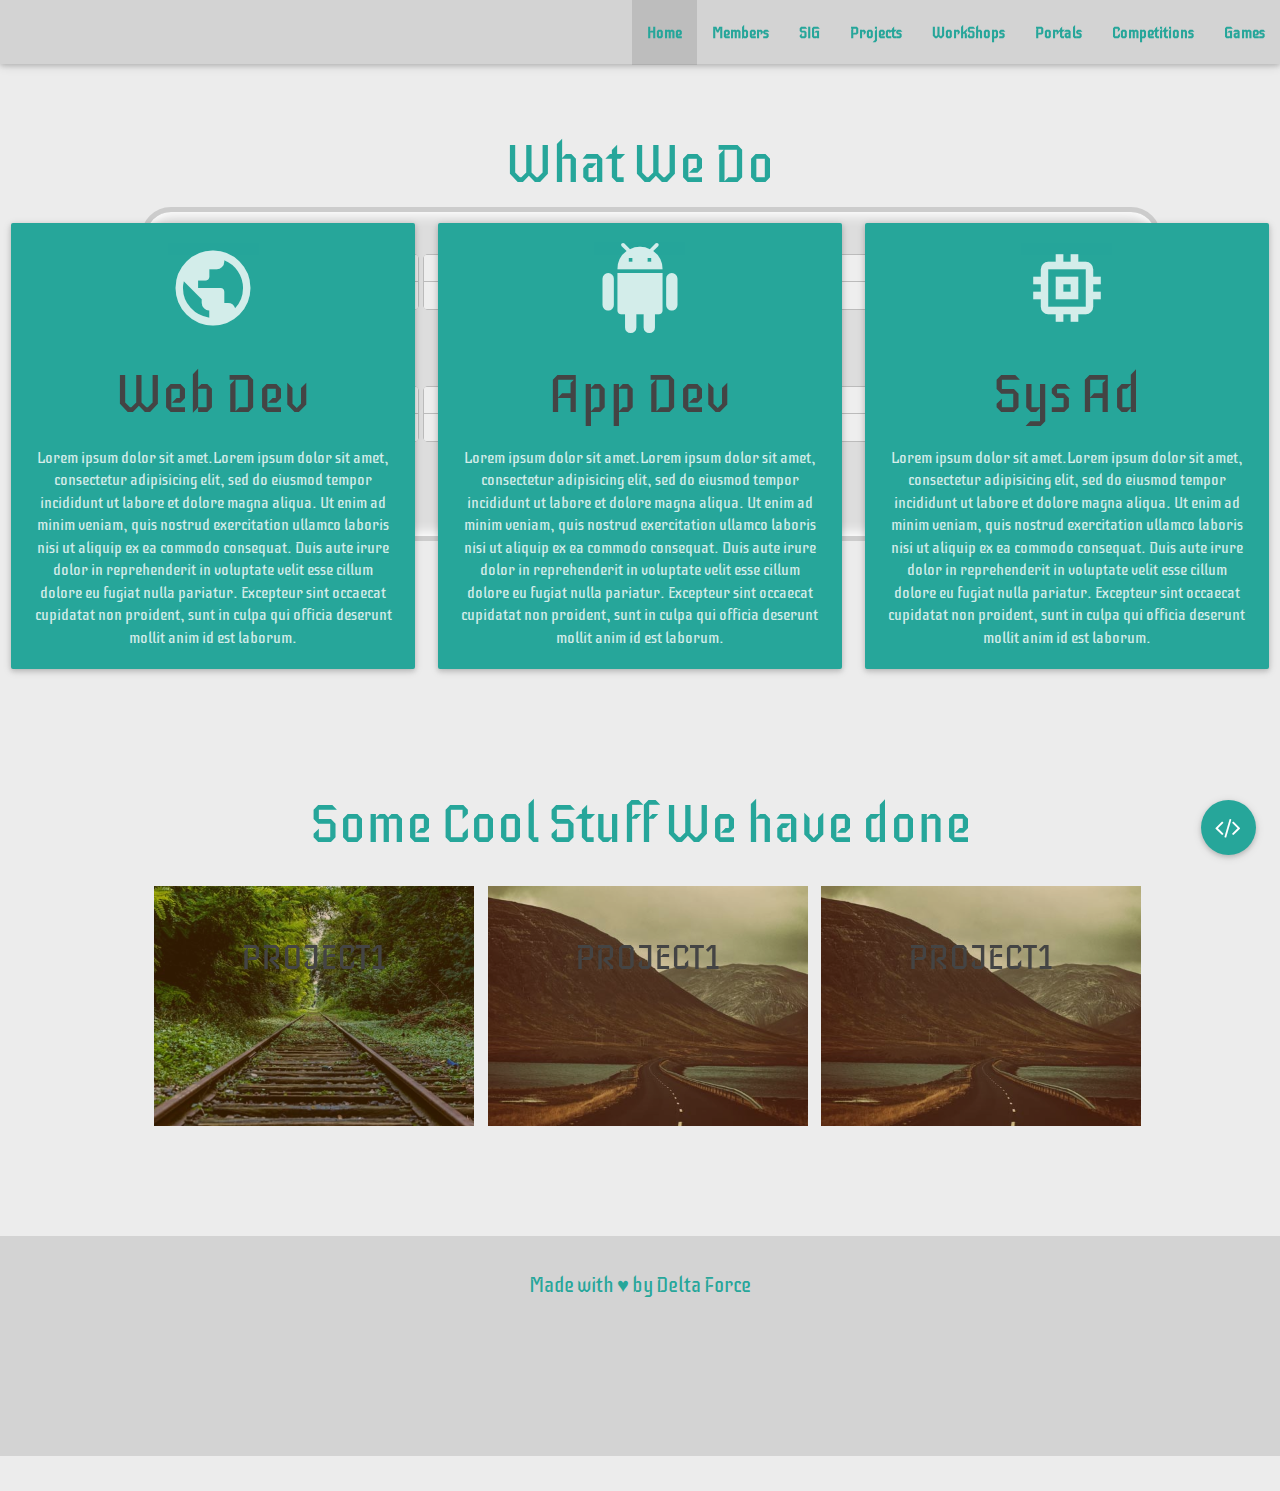
==== index.html @ 651a93e6 "try20" ====
<!DOCTYPE html>
<html >

<head>
	<link rel="stylesheet" type="text/css" href="css/javascript.fullPage.css" />
	<style>
		body,div,dl,dt,dd,ul,ol,li,h1,h2,h3,h4,h5,h6,pre,
		form,fieldset,input,textarea,p,blockquote,th,td {
		    padding: 0;
		    margin: 0;
		}
		a{
			text-decoration:none;
		}
		table {
		    border-spacing: 0;
		}
		fieldset,img {
		    border: 0;
		}
		address,caption,cite,code,dfn,em,strong,th,var {
		    font-weight: normal;
		    font-style: normal;
		}
		strong{
			font-weight: bold;
		}
		ol,ul {
		    list-style: none;
		    margin:0;
		    padding:0;
		}
		caption,th {
		    text-align: left;

		}
		h1,h2,h3,h4,h5,h6 {
		    font-weight: normal;
		    font-size: 100%;
		    margin:0;
		    padding:0;
		    color:#444;
		}
		q:before,q:after {
		    content:'';
		}
		abbr,acronym { border: 0;
		}
		.content{
			position: relative;
			top: 50%;
			transform: translateY(-50%);
			text-align: center;
		}

		#section0 h1{
			color: #444;
		}
		#section0 p{
			color: #333;
			opacity: 0.4;
		}		
		#section1 h1{
			color: #fff;
		}
		#section1 p{
			opacity: 0.8;
		}


		</style>
	</head>
	<body>
		<link href="./Delta_files/flapper.css" type="text/css" rel="stylesheet">
		<link rel="stylesheet" type="text/css" href="css/demo.css"/>
		<link rel="stylesheet" type="text/css" href="css/set2.css"/>
		<link rel="stylesheet" type="text/css" href="css/set1.css"/>
		<link href='https://fonts.googleapis.com/css?family=Noto+Sans:400,700' rel='stylesheet' type='text/css'>
		<link href='https://fonts.googleapis.com/css?family=New+Rocker' rel='stylesheet' type='text/css'>
		<link href='https://fonts.googleapis.com/css?family=Spicy+Rice' rel='stylesheet' type='text/css'>
		<link rel="stylesheet" type="text/css" href="css/materialize.css">
		<script type="text/javascript" src="jquery.js"></script>
		<script type="text/javascript" src="js/materialize.js"></script>
		<link rel="stylesheet" type="text/css" href="font/font-awesome-4.2.0/css/font-awesome.min.css"/>
	    <link href="http://fonts.googleapis.com/icon?family=Material+Icons" rel="stylesheet">
		<link href='https://fonts.googleapis.com/css?family=Iceberg' rel='stylesheet' type='text/css'>
	    <link rel="stylesheet" type="text/css" href="css/materialize.css">

		<style type="text/css">
			 
			body{
		       font-family: 'Iceberg';
		    	background-color:#ececec;
		  	}
		  	nav ul a
			{
				color: #26a69a;
				font-weight: bold;
			}
		  	.slider
		  	{
		  		margin-top: 70px;
		  	}

		    .nav-wrapper
		    {
		      background-color: #d3d3d3;
		    }
		    footer
		    {

		      background: #d3d3d3;
		    }
		    a:hover
		    {
		    	color: #26a69a;
		    	font-weight: bold;
		    }
		</style>
		<script>
	 		$(document).ready(function(){
	   		$(".button-collapse").sideNav();
	      	$('.slider').slider();
	      	$('.collapsible').collapsible();
	 		});
		</script>

		<script type="text/javascript" src="./Delta_files/jquery.fullPage.js"></script>
		<script type="text/javascript" src="./Delta_files/animation.js"></script>
		<script src="./Delta_files/jquery.flapper.js"></script>
        <script src="./Delta_files/flap.js"></script>
		<div class="navbar-fixed">
			<nav>
				<div class="nav-wrapper" >			
				    <div class="brand-logo">
				        <a href="landing.html"><img src="" class="responsive-img"></a>
				    </div>
				    <a href="#" data-activates="mobile-demo" class="button-collapse"><i class="mdi-navigation-menu"></i></a>
				    <ul class="right hide-on-med-and-down">
				        <li class="active"><a class="waves-effect waves-teal"href="index.html">Home</a></li>
				        <li><a class="waves-effect waves-teal" href="members.html">Members</a></li>
				        <li><a class="waves-effect waves-teal" target="_blank" href="http://sig.deltaforce.club">SIG</a></li>
				        <li><a class="waves-effect waves-teal" href="projects.html">Projects</a></li>
				        <li><a class="waves-effect waves-teal" href="workshops.html">WorkShops</a></li>
				        <li><a class="waves-effect waves-teal" href="portals.html">Portals</a></li>
				        <li><a class="waves-effect waves-teal" href="competitions.html">Competitions</a></li>
				        <li><a class="waves-effect waves-teal" href="games.html">Games</a></li>
				    </ul>
				    <ul class="side-nav" id="mobile-demo">
				        <li class="active"><a class="waves-effect waves-teal"href="index.html">Home</a></li>
				        <li><a class="waves-effect waves-teal" href="members.html">Members</a></li>
				        <li><a class="waves-effect waves-teal" target="_blank" href="http://sig.deltaforce.club">SIG</a></li>
				        <li><a class="waves-effect waves-teal" href="projects.html">Projects</a></li>
				        <li><a class="waves-effect waves-teal" href="workshops.html">WorkShops</a></li>
				        <li><a class="waves-effect waves-teal" href="portals.html">Portals</a></li>
				        <li><a class="waves-effect waves-teal" href="competitions.html">Competitions</a></li>
				        <li><a class="waves-effect waves-teal" href="games.html">Games</a></li>
				    </ul>
				</div>
			</nav>
		</div>

		<div id="fullpage">

			<div class="section col s12" id="section0">
				<div id="flappy">
					<div class="split">
						<div class="displays">
							<div class="activity"></div><input class="display M" style="display: none;"><div class="flapper display M"></div>
							<div class="activity"></div><input class="display M" style="display: none;"><div class="flapper display M"></div>
						</div>
					</div>
				</div>
			</div>
			
			<div class="section" id="section1">
				<div id="ww" class="row">
				    <h2 class="center-align" style="color:#26a69a">What We Do</h2>			    
			    	<div class="row center-align">
				        <div class="col s12 m4 l4">
				          	<div class="card hoverable" style="background:#26a69a">
				            	<div class="card-content white-text">
				              		<p><i class="material-icons large">public</i></p>
			    					<p><h2>Web Dev</h2></p>
			    					<p >
			    						Lorem ipsum dolor sit amet.Lorem ipsum dolor sit amet, consectetur adipisicing elit, sed do eiusmod
						    			tempor incididunt ut labore et dolore magna aliqua. Ut enim ad minim veniam,
						    			quis nostrud exercitation ullamco laboris nisi ut aliquip ex ea commodo
						    			consequat. Duis aute irure dolor in reprehenderit in voluptate velit esse
						    			cillum dolore eu fugiat nulla pariatur. Excepteur sint occaecat cupidatat non
						    			proident, sunt in culpa qui officia deserunt mollit anim id est laborum.
						    		</p>
				          		</div>
				        	</div>
				        </div>    
				        <div class="col s12 m4 l4">
				          	<div class="card hoverable" style="background:#26a69a">
				            	<div class="card-content white-text">
				              		<p><i class="material-icons large">android</i></p>
			    					<p><h2>App Dev</h2></p>
			    					<p>
			    						Lorem ipsum dolor sit amet.Lorem ipsum dolor sit amet, consectetur adipisicing elit, sed do eiusmod
						    			tempor incididunt ut labore et dolore magna aliqua. Ut enim ad minim veniam,
						    			quis nostrud exercitation ullamco laboris nisi ut aliquip ex ea commodo
						    			consequat. Duis aute irure dolor in reprehenderit in voluptate velit esse
						    			cillum dolore eu fugiat nulla pariatur. Excepteur sint occaecat cupidatat non
						    			proident, sunt in culpa qui officia deserunt mollit anim id est laborum.
						    		</p>
				          		</div>
				        	</div>
				        </div>	
				        <div class="col s12 m4 l4">
				          	<div class="card hoverable" style="background:#26a69a">
				            	<div class="card-content white-text">
				            		<p><i class="material-icons large">memory</i></p>
				    				<p><h2>Sys Ad</h2></p>
						    		<p>
						    			Lorem ipsum dolor sit amet.Lorem ipsum dolor sit amet, consectetur adipisicing elit, sed do eiusmod
						    			tempor incididunt ut labore et dolore magna aliqua. Ut enim ad minim veniam,
						    			quis nostrud exercitation ullamco laboris nisi ut aliquip ex ea commodo
						    			consequat. Duis aute irure dolor in reprehenderit in voluptate velit esse
						    			cillum dolore eu fugiat nulla pariatur. Excepteur sint occaecat cupidatat non
						    			proident, sunt in culpa qui officia deserunt mollit anim id est laborum.
				    				</p>
				          		</div>
				       	 	</div>
				      	</div>
			  		</div>
				</div>	
			</div>


			<div class="section row" id="section2">
				<div id="www" class="grid">
				    <h2 class="center-align" style="color:#26a69a">Some Cool Stuff We have done</h2>
					<div class="row">
				        <div class="col s12 m6 l4">
				        	<figure class="effect-bubba">
								<img src="images/16.jpg" alt="img18"/>
								<figcaption>
									<h4>Project1</h4>
									<p>Apollo's last game of pool was so strange.</p>
									<a href="#">View more</a>
								</figcaption>			
							</figure>
				        </div>
				        <div class="col s12 m6 l4">
				        	<figure class="effect-bubba">
								<img src="images/17.jpg" alt="img18"/>
								<figcaption>
									<h4>Project1</h4>
									<p>Apollo's last game of pool was so strange.</p>
									<a href="#">View more</a>
								</figcaption>			
							</figure>
				        </div>
				        <div class="col s12 m6 l4">
				        	<figure class="effect-bubba">
								<img src="images/17.jpg" alt="img18"/>
								<figcaption>
									<h4>Project1</h4>
									<p>Apollo's last game of pool was so strange.</p>
									<a href="#">View more</a>
								</figcaption>			
							</figure>
				        </div>
				    </div>  
				</div> 
					
			<footer class="page-footer" style="background-color:#d3d3d3">
            	<div class="container center-align" style="color:#26a69a;height:200px;padding-top:15px;font-size:20px">
           			Made with &hearts; by Delta Force
            	</div>
        	</footer>
			</div>
		</div>
		<div class="fixed-action-btn" style="bottom: 45px; right: 24px;">
		    <a class="btn-floating btn-large" style="background:#26a69a">
		      	<i class="large fa fa-code"></i>
		    </a>
		    <ul>
          <li><a class="btn-floating blue darken-2"><i class="fa fa-facebook-square"></i></a></li>
          <li><a class="btn-floating black"><i class="fa fa-github"></i></a></li>
          <li><a class="btn-floating blue"><i class="fa fa-linkedin"></i></a></li>
          <li><a class="btn-floating red"><i class="fa fa-google-plus"></i></a></li>
      </ul>
	  	</div>
		<script type="text/javascript" src="js/javascript.fullPage.js"></script>
		<script type="text/javascript">
			fullpage.initialize('#fullpage', {
				//anchors: ['firstPage', 'secondPage', '3rdPage', '4thpage', 'lastPage'],
				menu: '#menu',
				css3:true
			});
		</script>
	</body>
</html>
---- Delta_files/flapper.css ----
/* STRUCTURAL STYLES */	
    #flappy {
                width: 100%;
                font-family: "Noto Sans",sans-serif;
                height:100%;
            }

            .split {
				position:absolute;
                width: 78%;
                margin: 10% 10% 0% 11%;
		min-width:1020px;
            }

            .displays {
                position:relative;
                width: 100%;
                top:40%;
                padding: 30px;
                border: 5px solid #ccc;
                background-color: #ddd;
                border-radius: 30px;
                box-shadow: 0 0 12px 4px #fff inset;
            }

            .flapper {
                margin-bottom: 2px;
                text-align: center;
            }

             div.inline {
                display: inline-block;
                vertical-align: bottom;
            }

            div.activity {
                width: 12px;
                height: 12px;
                border-radius: 6px;
                background-color: #aaa;
                position: relative;
                top: 33px;
            }

            div.activity.active {
                background-color: #009999;
            }

.flapper {
    font-family: "Noto Sans",sans-serif;
    font-weight: 200;
    box-sizing: content-box;
    -moz-box-sizing: content-box;
    -webkit-box-sizing: content-box;
}

.flapper .digit {
    position: relative;
    display: inline-block;
    box-sizing: content-box;
    -moz-box-sizing: content-box;
    -webkit-box-sizing: content-box;
}

.flapper .digit div {
    position: absolute;
    text-align: center;
    box-sizing: content-box;
    -moz-box-sizing: content-box;
    -webkit-box-sizing: content-box;
}

.flapper .digit .top {
    top: 0px;
    left: 0px;
    overflow: hidden;
}

.flapper .digit .bottom {
    bottom: 0px;
    left: 0px;
    overflow: hidden;
}

/* SIZE STYLES */

/* XXL 96x128 */

.flapper.XXL {
    font-size: 116px;
    line-height: 123px;
    height: 132px;
}

.flapper.XXL .digit {
    border-radius: 8px;
}

.flapper.XXL .digit div {
    border-radius: 6px;
}

.flapper.XXL .digit,
.flapper.XXL .digit div {
    height: 128px;
    width: 96px;
    font-size: inherit;
    line-height: inherit;
}

.flapper.XXL .digit .top {
    clip: rect(0px, 96px, 64px, 0px);
}

.flapper.XXL .digit .bottom {
    clip: rect(65px, 96px, 128px, 0px); 
}

/* XL 72x96 */

.flapper.XL {
    font-size: 89px;
    line-height: 92px;
    height: 100px;
}

.flapper.XL .digit {
    border-radius: 7px;
    margin: 0 0 0 4px;
}

.flapper.XL .digit:first-child {
    margin: 0;
}

.flapper.XL .digit div {
    border-radius: 5px;
}

.flapper.XL .digit,
.flapper.XL .digit div {
    height: 96px;
    width: 72px;
    font-size: inherit;
    line-height: inherit;
}

.flapper.XL .digit .top {
    clip: rect(0px, 72px, 47px, 0px);
}

.flapper.XL .digit .bottom {
    clip: rect(48px, 72px, 96px, 0px); 
}

/* L 54x72 */

.flapper.L {
    font-size: 66px;
    line-height: 70px;
    height: 76px;
}

.flapper.L .digit {
    border-radius: 6px;
    margin: 0 0 0 4px;
}

.flapper.L .digit:first-child {
    margin: 0;
}

.flapper.L .digit div {
    border-radius: 4px;
}

.flapper.L .digit,
.flapper.L .digit div {
    height: 72px;
    width: 54px;
    font-size: inherit;
    line-height: inherit;
}

.flapper.L .digit .top {
    clip: rect(0px, 54px, 35px, 0px);
}

.flapper.L .digit .bottom {
    clip: rect(36px, 54px, 72px, 0px); 
}

/* M 40x54 (default) */

.flapper {
    font-size: 51px;
    line-height: 52px;
    height: 58px;
}

.flapper .digit {
    border-radius: 5px;
    margin: 0 0 0 4px;
}

.flapper .digit:first-child {
    margin: 0;
}

.flapper .digit div {
    border-radius: 3px;
}

.flapper .digit,
.flapper .digit div {
    height: 54px;
    width: 40px;
    font-size: inherit;
    line-height: inherit;
}

.flapper .digit .top {
    clip: rect(0px, 40px, 26px, 0px);
}

.flapper .digit .bottom {
    clip: rect(27px, 40px, 54px, 0px); 
}

/* S 30x40 */

.flapper.S {
    font-size: 36px;
    line-height: 39px;
    height: 44px;
}

.flapper.S .digit {
    border-radius: 4px;
    margin: 0 0 0 2px;
}

.flapper.S .digit:first-child {
    margin: 0;
}

.flapper.S .digit div {
    border-radius: 2px;
}

.flapper.S .digit,
.flapper.S .digit div {
    height: 40px;
    width: 30px;
    font-size: inherit;
    line-height: inherit;
}

.flapper.S .digit .top {
    clip: rect(0px, 30px, 19px, 0px);
}

.flapper.S .digit .bottom {
    clip: rect(20px, 30px, 40px, 0px); 
}

/* XS 24x30 */

.flapper.XS {
    font-size: 28px;
    line-height: 30px;
    height: 34px;
}

.flapper.XS .digit {
    border-radius: 3px;
    margin: 0 0 0 2px;
}

.flapper.XS .digit:first-child {
    margin: 0;
}

.flapper.XS .digit div {
    border-radius: 1px;
}

.flapper.XS .digit,
.flapper.XS .digit div {
    height: 30px;
    width: 24px;
    font-size: inherit;
    line-height: inherit;
}

.flapper.XS .digit .top {
    clip: rect(0px, 24px, 14px, 0px);
}

.flapper.XS .digit .bottom {
    clip: rect(15px, 24px, 30px, 0px); 
}

/* THEME STYLES */

/* DARK (default) */

.flapper .digit {
    background-color: #bbb;
    border: 1px solid #bbb;
}

.flapper .digit div {
    color: #26a69a;
    padding: 0px;
    background-color: #eee;
}

/* LIGHT */

.flapper.light .digit {
    border: 1px solid #ddd;
    background-color: #eee;
}

.flapper.light .digit div {
    color: #222;
    padding: 0px;
    background-color: #f6f6f6;
}
---- css/demo.css ----
@font-face {
	font-weight: normal;
	font-style: normal;
	font-family: 'codropsicons';
	src:url('../fonts/codropsicons/codropsicons.eot');
	src:url('../fonts/codropsicons/codropsicons.eot?#iefix') format('embedded-opentype'),
		url('../fonts/codropsicons/codropsicons.woff') format('woff'),
		url('../fonts/codropsicons/codropsicons.ttf') format('truetype'),
		url('../fonts/codropsicons/codropsicons.svg#codropsicons') format('svg');
}

*, *:after, *:before { -webkit-box-sizing: border-box; box-sizing: border-box; }
.clearfix:before, .clearfix:after { display: table; content: ''; }
.clearfix:after { clear: both; }

body {
	background-color: #2196f3;
	color: #fff;
	font-weight: 400;
	font-size: 1em;
	font-family: 'Raleway', Arial, sans-serif;
}


section {
	padding: 1em;
	text-align: center;
}

.content {
	margin: 0 auto;
	max-width: 1000px;
}

.content > h2 {
	clear: both;
	margin: 0;
	padding: 4em 1% 0;
	color: #484B54;
	font-weight: 800;
	font-size: 1.5em;
}

.content > h2:first-child {
	padding-top: 0em;
}


/* Demo links */
.codrops-demos {
	clear: both;
	padding: 1em 0 0;
	text-align: center;
}

.content + .codrops-demos {
	padding-top: 5em;
}

.codrops-demos a {
	display: inline-block;
	margin: 0 5px;
	padding: 1em 1.5em;
	text-transform: uppercase;
	font-weight: bold;
}

.codrops-demos a:hover,
.codrops-demos a:focus,
.codrops-demos a.current-demo {
	background: #3c414a;
	color: #fff;
}

/* To Navigation Style */
.codrops-top {
	width: 100%;
	text-transform: uppercase;
	font-weight: 800;
	font-size: 0.69em;
	line-height: 2.2;
}

.codrops-top a {
	display: inline-block;
	padding: 1em 2em;
	text-decoration: none;
	letter-spacing: 1px;
}

.codrops-top span.right {
	float: right;
}

.codrops-top span.right a {
	display: block;
	float: left;
}

.codrops-icon:before {
	margin: 0 4px;
	text-transform: none;
	font-weight: normal;
	font-style: normal;
	font-variant: normal;
	font-family: 'codropsicons';
	line-height: 1;
	speak: none;
	-webkit-font-smoothing: antialiased;
}

.codrops-icon-drop:before {
	content: "\e001";
}

.codrops-icon-prev:before {
	content: "\e004";
}

/* Related demos */
.related {
	clear: both;
	padding: 6em 1em;
	font-size: 120%;
}

.related > a {
	display: inline-block;
	margin: 20px 10px;
	padding: 25px;
	border: 1px solid #4f7f90;
	text-align: center;
}

.related a:hover {
	border-color: #39545e;
}

.related a img {
	max-width: 100%;
	opacity: 0.8;
}

.related a:hover img,
.related a:active img {
	opacity: 1;
}

.related a h3 {
	margin: 0;
	padding: 0.5em 0 0.3em;
	max-width: 300px;
	text-align: left;
}

@media screen and (max-width: 25em) {
	.codrops-header {
		font-size: 75%;
	}
	.codrops-icon span {
		display: none;
	}
}
---- css/set2.css ----
.grid {
	position: relative;
	clear: both;
	margin: 0 auto;
	padding: 1em 0 4em;
	max-width: 1000px;
	list-style: none;
	text-align: center;
}

/* Common style */
.grid figure {
	position: relative;
	float: left;
	overflow: hidden;
	margin: 10px 1%;
	min-width: 320px;
	max-width: 480px;
	max-height: 360px;
	width: 48%;
	height: auto;
	background: #3085a3;
	text-align: center;
	cursor: pointer;
}

.grid figure img {
	position: relative;
	display: block;
	min-height: 100%;
	max-width: 100%;
	opacity: 0.8;
}

.grid figure figcaption {
	padding: 2em;
	color: #fff;
	text-transform: uppercase;
	font-size: 1.25em;
	-webkit-backface-visibility: hidden;
	backface-visibility: hidden;
}

.grid figure figcaption::before,
.grid figure figcaption::after {
	pointer-events: none;
}

.grid figure figcaption,
.grid figure figcaption > a {
	position: absolute;
	top: 0;
	left: 0;
	width: 100%;
	height: 100%;
}

/* Anchor will cover the whole item by default */
/* For some effects it will show as a button */
.grid figure figcaption > a {
	z-index: 1000;
	text-indent: 200%;
	white-space: nowrap;
	font-size: 0;
	opacity: 0;
}

.grid figure h2 {
	word-spacing: -0.15em;
	font-weight: 300;
}

.grid figure h2 span {
	font-weight: 800;
}

.grid figure h2,
.grid figure p {
	margin: 0;
}

.grid figure p {
	letter-spacing: 1px;
	font-size: 68.5%;
}

/* Individual effects */

/*---------------*/
/***** Julia *****/
/*---------------*/

figure.effect-julia {
	background: #2f3238;
}

figure.effect-julia img {
	max-width: none;
	height: 400px;
	-webkit-transition: opacity 1s, -webkit-transform 1s;
	transition: opacity 1s, transform 1s;
	-webkit-backface-visibility: hidden;
	backface-visibility: hidden;
}

figure.effect-julia figcaption {
	text-align: left;
}

figure.effect-julia h2 {
	position: relative;
	padding: 0.5em 0;
}

figure.effect-julia p {
	display: inline-block;
	margin: 0 0 0.25em;
	padding: 0.4em 1em;
	background: rgba(255,255,255,0.9);
	color: #2f3238;
	text-transform: none;
	font-weight: 500;
	font-size: 75%;
	-webkit-transition: opacity 0.35s, -webkit-transform 0.35s;
	transition: opacity 0.35s, transform 0.35s;
	-webkit-transform: translate3d(-360px,0,0);
	transform: translate3d(-360px,0,0);
}

figure.effect-julia p:first-child {
	-webkit-transition-delay: 0.15s;
	transition-delay: 0.15s;
}

figure.effect-julia p:nth-of-type(2) {
	-webkit-transition-delay: 0.1s;
	transition-delay: 0.1s;
}

figure.effect-julia p:nth-of-type(3) {
	-webkit-transition-delay: 0.05s;
	transition-delay: 0.05s;
}

figure.effect-julia:hover p:first-child {
	-webkit-transition-delay: 0s;
	transition-delay: 0s;
}

figure.effect-julia:hover p:nth-of-type(2) {
	-webkit-transition-delay: 0.05s;
	transition-delay: 0.05s;
}

figure.effect-julia:hover p:nth-of-type(3) {
	-webkit-transition-delay: 0.1s;
	transition-delay: 0.1s;
}

figure.effect-julia:hover img {
	opacity: 0.4;
	-webkit-transform: scale3d(1.1,1.1,1);
	transform: scale3d(1.1,1.1,1);
}

figure.effect-julia:hover p {
	opacity: 1;
	-webkit-transform: translate3d(0,0,0);
	transform: translate3d(0,0,0);
}

/*-----------------*/
/***** Goliath *****/
/*-----------------*/

figure.effect-goliath {
	background: #df4e4e;
}

figure.effect-goliath img,
figure.effect-goliath h2 {
	-webkit-transition: -webkit-transform 0.35s;
	transition: transform 0.35s;
}

figure.effect-goliath img {
	-webkit-backface-visibility: hidden;
	backface-visibility: hidden;
}

figure.effect-goliath h2,
figure.effect-goliath p {
	position: absolute;
	bottom: 0;
	left: 0;
	padding: 30px;
}

figure.effect-goliath p {
	text-transform: none;
	font-size: 90%;
	opacity: 0;
	-webkit-transition: opacity 0.35s, -webkit-transform 0.35s;
	transition: opacity 0.35s, transform 0.35s;
	-webkit-transform: translate3d(0,50px,0);
	transform: translate3d(0,50px,0);
}

figure.effect-goliath:hover img {
	-webkit-transform: translate3d(0,-80px,0);
	transform: translate3d(0,-80px,0);
}

figure.effect-goliath:hover h2 {
	-webkit-transform: translate3d(0,-100px,0);
	transform: translate3d(0,-100px,0);
}

figure.effect-goliath:hover p {
	opacity: 1;
	-webkit-transform: translate3d(0,0,0);
	transform: translate3d(0,0,0);
}

/*-----------------*/
/***** Hera *****/
/*-----------------*/

figure.effect-hera {
	background: #303fa9;
}

figure.effect-hera h2 {
	font-size: 158.75%;
}

figure.effect-hera h2,
figure.effect-hera p {
	position: absolute;
	top: 50%;
	left: 50%;
	-webkit-transition: opacity 0.35s, -webkit-transform 0.35s;
	transition: opacity 0.35s, transform 0.35s;
	-webkit-transform: translate3d(-50%,-50%,0);
	transform: translate3d(-50%,-50%,0);
	-webkit-transform-origin: 50%;
	transform-origin: 50%;
}

figure.effect-hera figcaption::before {
	position: absolute;
	top: 50%;
	left: 50%;
	width: 200px;
	height: 200px;
	border: 2px solid #fff;
	content: '';
	opacity: 0;
	-webkit-transition: opacity 0.35s, -webkit-transform 0.35s;
	transition: opacity 0.35s, transform 0.35s;
	-webkit-transform: translate3d(-50%,-50%,0) rotate3d(0,0,1,-45deg) scale3d(0,0,1);
	transform: translate3d(-50%,-50%,0) rotate3d(0,0,1,-45deg) scale3d(0,0,1);
	-webkit-transform-origin: 50%;
	transform-origin: 50%;
}

figure.effect-hera p {
	width: 100px;
	text-transform: none;
	font-size: 121%;
	line-height: 2;
}

figure.effect-hera p a {
	color: #fff;
}

figure.effect-hera p a:hover,
figure.effect-hera p a:focus {
	opacity: 0.6;
}

figure.effect-hera p a i {
	opacity: 0;
	-webkit-transition: opacity 0.35s, -webkit-transform 0.35s;
	transition: opacity 0.35s, transform 0.35s;
}

figure.effect-hera p a:first-child i {
	-webkit-transform: translate3d(-60px,-60px,0);
	transform: translate3d(-60px,-60px,0);
}

figure.effect-hera p a:nth-child(2) i {
	-webkit-transform: translate3d(60px,-60px,0);
	transform: translate3d(60px,-60px,0);
}

figure.effect-hera p a:nth-child(3) i {
	-webkit-transform: translate3d(-60px,60px,0);
	transform: translate3d(-60px,60px,0);
}

figure.effect-hera p a:nth-child(4) i {
	-webkit-transform: translate3d(60px,60px,0);
	transform: translate3d(60px,60px,0);
}

figure.effect-hera:hover figcaption::before {
	opacity: 1;
	-webkit-transform: translate3d(-50%,-50%,0) rotate3d(0,0,1,-45deg) scale3d(1,1,1);
	transform: translate3d(-50%,-50%,0) rotate3d(0,0,1,-45deg) scale3d(1,1,1);
}

figure.effect-hera:hover h2 {
	opacity: 0;
	-webkit-transform: translate3d(-50%,-50%,0) scale3d(0.8,0.8,1);
	transform: translate3d(-50%,-50%,0) scale3d(0.8,0.8,1);
}

figure.effect-hera:hover p i:empty {
	-webkit-transform: translate3d(0,0,0);
	transform: translate3d(0,0,0); /* just because it's stronger than nth-child */
	opacity: 1;
}

/*-----------------*/
/***** Winston *****/
/*-----------------*/

figure.effect-winston {
	background: #162633;
	text-align: left;
}

figure.effect-winston img {
	-webkit-transition: opacity 0.45s;
	transition: opacity 0.45s;
	-webkit-backface-visibility: hidden;
	backface-visibility: hidden;
}

figure.effect-winston figcaption::before {
	position: absolute;
	top: 0;
	left: 0;
	width: 100%;
	height: 100%;
	background: url(../img/triangle.svg) no-repeat center center;
	background-size: 100% 100%;
	content: '';
	-webkit-transition: opacity 0.45s, -webkit-transform 0.45s;
	transition: opacity 0.45s, transform 0.45s;
	-webkit-transform: rotate3d(0,0,1,45deg);
	transform: rotate3d(0,0,1,45deg);
	-webkit-transform-origin: 0 100%;
	transform-origin: 0 100%;
}

figure.effect-winston h2 {
	-webkit-transition: -webkit-transform 0.35s;
	transition: transform 0.35s;
	-webkit-transform: translate3d(0,20px,0);
	transform: translate3d(0,20px,0);
}

figure.effect-winston p {
	position: absolute;
	right: 0;
	bottom: 0;
	padding: 0 1.5em 7% 0;
}

figure.effect-winston a {
	margin: 0 10px;
	color: #5d504f;
	font-size: 170%;
}

figure.effect-winston a:hover,
figure.effect-winston a:focus {
	color: #cc6055;
}

figure.effect-winston p a i {
	opacity: 0;
	-webkit-transition: opacity 0.35s, -webkit-transform 0.35s;
	transition: opacity 0.35s, transform 0.35s;
	-webkit-transform: translate3d(0,50px,0);
	transform: translate3d(0,50px,0);
}

figure.effect-winston:hover img {
	opacity: 0.6;
}

figure.effect-winston:hover h2 {
	-webkit-transform: translate3d(0,0,0);
	transform: translate3d(0,0,0);
}

figure.effect-winston:hover figcaption::before {
	opacity: 0.7;
	-webkit-transform: rotate3d(0,0,1,20deg);
	transform: rotate3d(0,0,1,20deg);
}

figure.effect-winston:hover p i {
	opacity: 1;
	-webkit-transform: translate3d(0,0,0);
	transform: translate3d(0,0,0);
}

figure.effect-winston:hover p a:nth-child(3) i {
	-webkit-transition-delay: 0.05s;
	transition-delay: 0.05s;
}

figure.effect-winston:hover p a:nth-child(2) i {
	-webkit-transition-delay: 0.1s;
	transition-delay: 0.1s;
}

figure.effect-winston:hover p a:first-child i {
	-webkit-transition-delay: 0.15s;
	transition-delay: 0.15s;
}

/*-----------------*/
/***** Selena *****/
/*-----------------*/

figure.effect-selena {
	background: #fff;
}

figure.effect-selena img {
	opacity: 0.95;
	-webkit-transition: -webkit-transform 0.35s;
	transition: transform 0.35s;
	-webkit-transform-origin: 50% 50%;
	transform-origin: 50% 50%;
}

figure.effect-selena:hover img {
	-webkit-transform: scale3d(0.95,0.95,1);
	transform: scale3d(0.95,0.95,1);
}

figure.effect-selena h2 {
	-webkit-transition: -webkit-transform 0.35s;
	transition: transform 0.35s;
	-webkit-transform: translate3d(0,20px,0);
	transform: translate3d(0,20px,0);
}

figure.effect-selena p {
	opacity: 0;
	-webkit-transition: opacity 0.35s, -webkit-transform 0.35s;
	transition: opacity 0.35s, transform 0.35s;
	-webkit-transform: perspective(1000px) rotate3d(1,0,0,90deg);
	transform: perspective(1000px) rotate3d(1,0,0,90deg);
	-webkit-transform-origin: 50% 0%;
	transform-origin: 50% 0%;
}

figure.effect-selena:hover h2 {
	-webkit-transform: translate3d(0,0,0);
	transform: translate3d(0,0,0);
}

figure.effect-selena:hover p {
	opacity: 1;
	-webkit-transform: perspective(1000px) rotate3d(1,0,0,0);
	transform: perspective(1000px) rotate3d(1,0,0,0);
}

/*-----------------*/
/***** Terry *****/
/*-----------------*/

figure.effect-terry {
	background: #34495e;
}

figure.effect-terry figcaption {
	padding: 1em;
}

figure.effect-terry figcaption::before,
figure.effect-terry figcaption::after {
	position: absolute;
	width: 200%;
	height: 200%;
	border-style: solid;
	border-color: #101010;
	content: '';
	-webkit-transition: -webkit-transform 0.35s;
	transition: transform 0.35s;
}

figure.effect-terry figcaption::before {
	right: 0;
	bottom: 0;
	border-width: 0 70px 60px 0;
	-webkit-transform: translate3d(70px,60px,0);
	transform: translate3d(70px,60px,0);
}

figure.effect-terry figcaption::after {
	top: 0;
	left: 0;
	border-width: 15px 0 0 15px;
	-webkit-transform: translate3d(-15px,-15px,0);
	transform: translate3d(-15px,-15px,0);
}

figure.effect-terry img,
figure.effect-terry p a {
	-webkit-transition: opacity 0.35s, -webkit-transform 0.35s;
	transition: opacity 0.35s, transform 0.35s;
}

figure.effect-terry img {
	opacity: 0.85;
}

figure.effect-terry h2 {
	position: absolute;
	bottom: 0;
	left: 0;
	padding: 0.4em 10px;
	width: 50%;
	-webkit-transition: -webkit-transform 0.35s;
	transition: transform 0.35s;
	-webkit-transform: translate3d(100%,0,0);
	transform: translate3d(100%,0,0);
}

@media screen and (max-width: 920px) {
	figure.effect-terry h2 {
		padding: 0.75em 10px;
		font-size: 120%;
	}
}

figure.effect-terry p {
	float: right;
	clear: both;
	text-align: left;
	text-transform: none;
	font-size: 111%;
}

figure.effect-terry p a {
	display: block;
	margin-bottom: 1em;
	color: #fff;
	opacity: 0;
	-webkit-transform: translate3d(90px,0,0);
	transform: translate3d(90px,0,0);
}

figure.effect-terry p a:hover,
figure.effect-terry p a:focus {
	color: #f3cf3f;
}

figure.effect-terry:hover figcaption::before,
figure.effect-terry:hover figcaption::after {
	-webkit-transform: translate3d(0,0,0);
	transform: translate3d(0,0,0);
}

figure.effect-terry:hover img {
	opacity: 0.6;

}

figure.effect-terry:hover h2,
figure.effect-terry:hover p a {
	-webkit-transform: translate3d(0,0,0);
	transform: translate3d(0,0,0);
}

figure.effect-terry:hover p a {
	opacity: 1;
}

figure.effect-terry:hover p a:first-child {
	-webkit-transition-delay: 0.025s;
	transition-delay: 0.025s;
}

figure.effect-terry:hover p a:nth-child(2) {
	-webkit-transition-delay: 0.05s;
	transition-delay: 0.05s;
}

figure.effect-terry:hover p a:nth-child(3) {
	-webkit-transition-delay: 0.075s;
	transition-delay: 0.075s;
}

figure.effect-terry:hover p a:nth-child(4) {
	-webkit-transition-delay: 0.1s;
	transition-delay: 0.1s;
}

/*-----------------*/
/***** Phoebe *****/
/*-----------------*/

figure.effect-phoebe {
	background: #675983;
}

figure.effect-phoebe img {
	opacity: 0.85;
	-webkit-transition: opacity 0.35s;
	transition: opacity 0.35s;
}

figure.effect-phoebe:hover img {
	opacity: 0.6;
}

figure.effect-phoebe figcaption::before {
	position: absolute;
	top: 0;
	left: 0;
	width: 100%;
	height: 100%;
	background: url(../img/triangle2.svg) no-repeat center center;
	background-size: 100% 100%;
	content: '';
	-webkit-transition: opacity 0.35s, -webkit-transform 0.35s;
	transition: opacity 0.35s, transform 0.35s;
	-webkit-transform: scale3d(5,2.5,1);
	transform: scale3d(5,2.5,1);
	-webkit-transform-origin: 50% 50%;
	transform-origin: 50% 50%;
}

figure.effect-phoebe:hover figcaption::before {
	opacity: 0.6;
	-webkit-transform: scale3d(1,1,1);
	transform: scale3d(1,1,1);
}

figure.effect-phoebe h2 {
	margin-top: 1em;
	-webkit-transition: transform 0.35s;
	transition: transform 0.35s;
	-webkit-transform: translate3d(0,40px,0);
	transform: translate3d(0,40px,0);
}

figure.effect-phoebe:hover h2 {
	-webkit-transform: translate3d(0,0,0);
	transform: translate3d(0,0,0);
}

figure.effect-phoebe p a {
	color: #fff;
	font-size: 140%;
	opacity: 0;
	position: relative;
	display: inline-block;
	-webkit-transition: opacity 0.35s, -webkit-transform 0.35s;
	transition: opacity 0.35s, transform 0.35s;
}

figure.effect-phoebe p a:first-child {
	-webkit-transform: translate3d(-60px,-60px,0);
	transform: translate3d(-60px,-60px,0);
}

figure.effect-phoebe p a:nth-child(2) {
	-webkit-transform: translate3d(0,60px,0);
	transform: translate3d(0,60px,0);
}

figure.effect-phoebe p a:nth-child(3) {
	-webkit-transform: translate3d(60px,-60px,0);
	transform: translate3d(60px,-60px,0);
}

figure.effect-phoebe:hover p a {
	opacity: 1;
	-webkit-transform: translate3d(0,0,0);
	transform: translate3d(0,0,0);
}

/*-----------------*/
/***** Apollo *****/
/*-----------------*/

figure.effect-apollo {
	background: #3498db;
}

figure.effect-apollo img {
	opacity: 0.95;
	-webkit-transition: opacity 0.35s, -webkit-transform 0.35s;
	transition: opacity 0.35s, transform 0.35s;
	-webkit-transform: scale3d(1.05,1.05,1);
	transform: scale3d(1.05,1.05,1);
}

figure.effect-apollo figcaption::before {
	position: absolute;
	top: 0;
	left: 0;
	width: 100%;
	height: 100%;
	background: rgba(255,255,255,0.5);
	content: '';
	-webkit-transition: -webkit-transform 0.6s;
	transition: transform 0.6s;
	-webkit-transform: scale3d(1.9,1.4,1) rotate3d(0,0,1,45deg) translate3d(0,-100%,0);
	transform: scale3d(1.9,1.4,1) rotate3d(0,0,1,45deg) translate3d(0,-100%,0);
}

figure.effect-apollo p {
	position: absolute;
	right: 0;
	bottom: 0;
	margin: 3em;
	padding: 0 1em;
	max-width: 150px;
	border-right: 4px solid #fff;
	text-align: right;
	opacity: 0;
	-webkit-transition: opacity 0.35s;
	transition: opacity 0.35s;
}

figure.effect-apollo h2 {
	text-align: left;
}

figure.effect-apollo:hover img {
	opacity: 0.6;
	-webkit-transform: scale3d(1,1,1);
	transform: scale3d(1,1,1);
}

figure.effect-apollo:hover figcaption::before {
	-webkit-transform: scale3d(1.9,1.4,1) rotate3d(0,0,1,45deg) translate3d(0,100%,0);
	transform: scale3d(1.9,1.4,1) rotate3d(0,0,1,45deg) translate3d(0,100%,0);
}

figure.effect-apollo:hover p {
	opacity: 1;
	-webkit-transition-delay: 0.1s;
	transition-delay: 0.1s;
}

/*-----------------*/
/***** Kira *****/
/*-----------------*/

figure.effect-kira {
	background: #fff;
	text-align: left;
}

figure.effect-kira img {
	-webkit-transition: opacity 0.35s;
	transition: opacity 0.35s;
}

figure.effect-kira figcaption {
	z-index: 1;
}

figure.effect-kira p {
	padding: 2.25em 0.5em;
	font-weight: 600;	
	font-size: 100%;
	line-height: 1.5;
	opacity: 0;
	-webkit-transition: opacity 0.35s, -webkit-transform 0.35s;
	transition: opacity 0.35s, transform 0.35s;
	-webkit-transform: translate3d(0,-10px,0);
	transform: translate3d(0,-10px,0);
}

figure.effect-kira p a {
	margin: 0 0.5em;
	color: #101010;
}

figure.effect-kira p a:hover,
figure.effect-kira p a:focus {
	opacity: 0.6;
}

figure.effect-kira figcaption::before {
	position: absolute;
	top: 0;
	right: 2em;
	left: 2em;
	z-index: -1;
	height: 3.5em;
	background: #fff;
	content: '';
	-webkit-transition: opacity 0.35s, -webkit-transform 0.35s;
	transition: opacity 0.35s, transform 0.35s;
	-webkit-transform: translate3d(0,4em,0) scale3d(1,0.023,1) ;
	transform: translate3d(0,4em,0) scale3d(1,0.023,1);
	-webkit-transform-origin: 50% 0;
	transform-origin: 50% 0;
}

figure.effect-kira:hover img {
	opacity: 0.5;
}

figure.effect-kira:hover p {
	opacity: 1;
	-webkit-transform: translate3d(0,0,0);
	transform: translate3d(0,0,0);
}

figure.effect-kira:hover figcaption::before {
	opacity: 0.7;
	-webkit-transform: translate3d(0,5em,0) scale3d(1,1,1) ;
	transform: translate3d(0,5em,0) scale3d(1,1,1);
}

/*-----------------*/
/***** Steve *****/
/*-----------------*/

figure.effect-steve {
	z-index: auto;
	overflow: visible;
	background: #000;
}

figure.effect-steve:before,
figure.effect-steve h2:before {
	position: absolute;
	top: 0;
	left: 0;
	z-index: -1;
	width: 100%;
	height: 100%;
	background: #000;
	content: '';
	-webkit-transition: opacity 0.35s;
	transition: opacity 0.35s;
}

figure.effect-steve:before {
	box-shadow: 0 3px 30px rgba(0,0,0,0.8);
	opacity: 0;
}

figure.effect-steve figcaption {
	z-index: 1;
}

figure.effect-steve img {
	opacity: 1;
	-webkit-transition: -webkit-transform 0.35s;
	transition: transform 0.35s;
	-webkit-transform: perspective(1000px) translate3d(0,0,0);
	transform: perspective(1000px) translate3d(0,0,0);
}

figure.effect-steve h2,
figure.effect-steve p {
	background: #fff;
	color: #2d434e;
}

figure.effect-steve h2 {
	position: relative;
	margin-top: 2em;
	padding: 0.25em;
}

figure.effect-steve h2:before {
	box-shadow: 0 1px 10px rgba(0,0,0,0.5);
}

figure.effect-steve p {
	margin-top: 1em;
	padding: 0.5em;
	font-weight: 800;
	opacity: 0;
	-webkit-transition: opacity 0.35s, -webkit-transform 0.35s;
	transition: opacity 0.35s, transform 0.35s;
	-webkit-transform: scale3d(0.9,0.9,1);
	transform: scale3d(0.9,0.9,1);
}

figure.effect-steve:hover:before {
	opacity: 1;
}

figure.effect-steve:hover img {
	-webkit-transform: perspective(1000px) translate3d(0,0,21px);
	transform: perspective(1000px) translate3d(0,0,21px);
}

figure.effect-steve:hover h2:before {
	opacity: 0;
}

figure.effect-steve:hover p {
	opacity: 1;
	-webkit-transform: scale3d(1,1,1);
	transform: scale3d(1,1,1);
}

/*-----------------*/
/***** Moses *****/
/*-----------------*/

figure.effect-moses {
	background: -webkit-linear-gradient(-45deg, #EC65B7 0%,#05E0D8 100%);
	background: linear-gradient(-45deg, #EC65B7 0%,#05E0D8 100%);
}

figure.effect-moses img {
	opacity: 0.85;
	-webkit-transition: opacity 0.35s;
	transition: opacity 0.35s;
}

figure.effect-moses h2,
figure.effect-moses p {
	padding: 20px;
	width: 50%;
	height: 50%;
	border: 2px solid #fff;
}

figure.effect-moses h2 {
	padding: 20px;
	width: 50%;
	height: 50%;
	text-align: left;
	-webkit-transition: -webkit-transform 0.35s;
	transition: transform 0.35s;
	-webkit-transform: translate3d(10px,10px,0);
	transform: translate3d(10px,10px,0);
}

figure.effect-moses p {
	float: right;
	padding: 20px;
	text-align: right;
	opacity: 0;
	-webkit-transition: opacity 0.35s, -webkit-transform 0.35s;
	transition: opacity 0.35s, transform 0.35s;
	-webkit-transform: translate3d(-50%,-50%,0);
	transform: translate3d(-50%,-50%,0);
}

figure.effect-moses:hover h2 {
	-webkit-transform: translate3d(0,0,0);
	transform: translate3d(0,0,0);
}

figure.effect-moses:hover p {
	opacity: 1;
	-webkit-transform: translate3d(0,0,0);
	transform: translate3d(0,0,0);
}

figure.effect-moses:hover img {
	opacity: 0.6;
}

/*---------------*/
/***** Jazz *****/
/*---------------*/

figure.effect-jazz {
	background: -webkit-linear-gradient(-45deg, #f3cf3f 0%,#f33f58 100%);
	background: linear-gradient(-45deg, #f3cf3f 0%,#f33f58 100%);
}

figure.effect-jazz img {
	opacity: 0.9;
}

figure.effect-jazz figcaption::after,
figure.effect-jazz img,
figure.effect-jazz p {
	-webkit-transition: opacity 0.35s, -webkit-transform 0.35s;
	transition: opacity 0.35s, transform 0.35s;
}

figure.effect-jazz figcaption::after {
	position: absolute;
	top: 0;
	left: 0;
	width: 100%;
	height: 100%;
	border-top: 1px solid #fff;
	border-bottom: 1px solid #fff;
	content: '';
	opacity: 0;
	-webkit-transform: rotate3d(0,0,1,45deg) scale3d(1,0,1);
	transform: rotate3d(0,0,1,45deg) scale3d(1,0,1);
	-webkit-transform-origin: 50% 50%;
	transform-origin: 50% 50%;
}

figure.effect-jazz h2,
figure.effect-jazz p {
	opacity: 1;
	-webkit-transform: scale3d(0.8,0.8,1);
	transform: scale3d(0.8,0.8,1);
}

figure.effect-jazz h2 {
	padding-top: 26%;
	-webkit-transition: -webkit-transform 0.35s;
	transition: transform 0.35s;
}

figure.effect-jazz p {
	padding: 0.5em 2em;
	text-transform: none;
	font-size: 0.85em;
	opacity: 0;
}

figure.effect-jazz:hover img {
	opacity: 0.7;
	-webkit-transform: scale3d(1.05,1.05,1);
	transform: scale3d(1.05,1.05,1);
}

figure.effect-jazz:hover figcaption::after {
	opacity: 1;
	-webkit-transform: rotate3d(0,0,1,45deg) scale3d(1,1,1);
	transform: rotate3d(0,0,1,45deg) scale3d(1,1,1);
}

figure.effect-jazz:hover h2,
figure.effect-jazz:hover p {
	opacity: 1;
	-webkit-transform: scale3d(1,1,1);
	transform: scale3d(1,1,1);
}

/*---------------*/
/***** Ming *****/
/*---------------*/

figure.effect-ming {
	background: #030c17;
}

figure.effect-ming img {
	opacity: 0.9;
	-webkit-transition: opacity 0.35s;
	transition: opacity 0.35s;
}

figure.effect-ming figcaption::before {
	position: absolute;
	top: 30px;
	right: 30px;
	bottom: 30px;
	left: 30px;
	border: 2px solid #fff;
	box-shadow: 0 0 0 30px rgba(255,255,255,0.2);
	content: '';
	opacity: 0;
	-webkit-transition: opacity 0.35s, -webkit-transform 0.35s;
	transition: opacity 0.35s, transform 0.35s;
	-webkit-transform: scale3d(1.4,1.4,1);
	transform: scale3d(1.4,1.4,1);
}

figure.effect-ming h2 {
	margin: 20% 0 10px 0;
	-webkit-transition: -webkit-transform 0.35s;
	transition: transform 0.35s;
}

figure.effect-ming p {
	padding: 1em;
	opacity: 0;
	-webkit-transition: opacity 0.35s, -webkit-transform 0.35s;
	transition: opacity 0.35s, transform 0.35s;
	-webkit-transform: scale(1.5);
	transform: scale(1.5);
}

figure.effect-ming:hover h2 {
	-webkit-transform: scale(0.9);
	transform: scale(0.9);
}

figure.effect-ming:hover figcaption::before,
figure.effect-ming:hover p {
	opacity: 1;
	-webkit-transform: scale3d(1,1,1);
	transform: scale3d(1,1,1);
}

figure.effect-ming:hover figcaption {
	background-color: rgba(58,52,42,0);
}

figure.effect-ming:hover img {
	opacity: 0.4;
}

/*---------------*/
/***** Lexi *****/
/*---------------*/

figure.effect-lexi {
	background: -webkit-linear-gradient(-45deg, #000 0%,#fff 100%);
	background: linear-gradient(-45deg, #000 0%,#fff 100%);
}

figure.effect-lexi img {
	margin: -10px 0 0 -10px;
	max-width: none;
	width: -webkit-calc(100% + 10px);
	width: calc(100% + 10px);
	opacity: 0.9;
	-webkit-transition: opacity 0.35s, -webkit-transform 0.35s;
	transition: opacity 0.35s, transform 0.35s;
	-webkit-transform: translate3d(10px,10px,0);
	transform: translate3d(10px,10px,0);
	-webkit-backface-visibility: hidden;
	backface-visibility: hidden;
}

figure.effect-lexi figcaption::before,
figure.effect-lexi p {
	-webkit-transition: opacity 0.35s, -webkit-transform 0.35s;
	transition: opacity 0.35s, transform 0.35s;
}

figure.effect-lexi figcaption::before {
	position: absolute;
	right: -100px;
	bottom: -100px;
	width: 300px;
	height: 300px;
	border: 2px solid #fff;
	border-radius: 50%;
	box-shadow: 0 0 0 900px rgba(255,255,255,0.2);
	content: '';
	opacity: 0;
	-webkit-transform: scale3d(0.5,0.5,1);
	transform: scale3d(0.5,0.5,1);
	-webkit-transform-origin: 50% 50%;
	transform-origin: 50% 50%;
}

figure.effect-lexi:hover img {
	opacity: 0.6;
	-webkit-transform: translate3d(0,0,0);
	transform: translate3d(0,0,0);
}

figure.effect-lexi h2 {
	text-align: left;
	-webkit-transition: -webkit-transform 0.35s;
	transition: transform 0.35s;
	-webkit-transform: translate3d(5px,5px,0);
	transform: translate3d(5px,5px,0);
}

figure.effect-lexi p {
	position: absolute;
	right: 0;
	bottom: 0;
	padding: 0 1.5em 1.5em 0;
	width: 140px;
	text-align: right;
	opacity: 0;
	-webkit-transform: translate3d(20px,20px,0);
	transform: translate3d(20px,20px,0);
}

figure.effect-lexi:hover figcaption::before {
	opacity: 1;
	-webkit-transform: scale3d(1,1,1);
	transform: scale3d(1,1,1);
}

figure.effect-lexi:hover h2,
figure.effect-lexi:hover p {
	opacity: 1;
	-webkit-transform: translate3d(0,0,0);
	transform: translate3d(0,0,0);
}

/*---------------*/
/***** Duke *****/
/*---------------*/

figure.effect-duke {
	background: -webkit-linear-gradient(-45deg, #34495e 0%,#cc6055 100%);
	background: linear-gradient(-45deg, #34495e 0%,#cc6055 100%);
}

figure.effect-duke img,
figure.effect-duke p {
	-webkit-transition: opacity 0.35s, -webkit-transform 0.35s;
	transition: opacity 0.35s, transform 0.35s;
}

figure.effect-duke:hover img {
	opacity: 0.1;
	-webkit-transform: scale3d(2,2,1);
	transform: scale3d(2,2,1);
}

figure.effect-duke h2 {
	-webkit-transition: -webkit-transform 0.35s;
	transition: transform 0.35s;
	-webkit-transform: scale3d(0.8,0.8,1);
	transform: scale3d(0.8,0.8,1);
	-webkit-transform-origin: 50% 100%;
	transform-origin: 50% 100%;
}

figure.effect-duke p {
	position: absolute;
	bottom: 0;
	left: 0;
	margin: 20px;
	padding: 30px;
	border: 2px solid #fff;
	text-transform: none;
	font-size: 90%;
	opacity: 0;
	-webkit-transform: scale3d(0.8,0.8,1);
	transform: scale3d(0.8,0.8,1);
	-webkit-transform-origin: 50% -100%;
	transform-origin: 50% -100%;
}

figure.effect-duke:hover h2,
figure.effect-duke:hover p {
	opacity: 1;
	-webkit-transform: scale3d(1,1,1);
	transform: scale3d(1,1,1);
}

/* Media queries */
@media screen and (max-width: 50em) {
	.content {
		padding: 0 10px;
		text-align: center;
	}
	.grid figure {
		display: inline-block;
		float: none;
		margin: 10px auto;
		width: 100%;
	}
}
---- css/set1.css ----
@font-face {
	font-weight: normal;
	font-style: normal;
	font-family: 'feathericons';
	src:url('../fonts/feathericons/feathericons.eot?-8is7zf');
	src:url('../fonts/feathericons/feathericons.eot?#iefix-8is7zf') format('embedded-opentype'),
		url('../fonts/feathericons/feathericons.woff?-8is7zf') format('woff'),
		url('../fonts/feathericons/feathericons.ttf?-8is7zf') format('truetype'),
		url('../fonts/feathericons/feathericons.svg?-8is7zf#feathericons') format('svg');
}

.grid {
	position: relative;
	margin: 0 auto;
	padding: 1em 0 4em;
	max-width: 1000px;
	list-style: none;
	text-align: center;
}

/* Common style */
.grid figure {
	position: relative;
	float: left;
	overflow: hidden;
	margin: 10px 1%;
	min-width: 320px;
	max-width: 480px;
	max-height: 360px;
	width: 48%;
	background: #3085a3;
	text-align: center;
	cursor: pointer;
}

.grid figure img {
	position: relative;
	display: block;
	min-height: 100%;
	max-width: 100%;
	opacity: 0.8;
}

.grid figure figcaption {
	padding: 2em;
	color: #fff;
	text-transform: uppercase;
	font-size: 1.25em;
	-webkit-backface-visibility: hidden;
	backface-visibility: hidden;
}

.grid figure figcaption::before,
.grid figure figcaption::after {
	pointer-events: none;
}

.grid figure figcaption,
.grid figure figcaption > a {
	position: absolute;
	top: 0;
	left: 0;
	width: 100%;
	height: 100%;
}

/* Anchor will cover the whole item by default */
/* For some effects it will show as a button */
.grid figure figcaption > a {
	z-index: 1000;
	text-indent: 200%;
	white-space: nowrap;
	font-size: 0;
	opacity: 0;
}

.grid figure h2 {
	word-spacing: -0.15em;
	font-weight: 300;
}

.grid figure h2 span {
	font-weight: 800;
}

.grid figure h2,
.grid figure p {
	margin: 0;
}

.grid figure p {
	letter-spacing: 1px;
	font-size: 68.5%;
}

/* Individual effects */

/*---------------*/
/***** Lily *****/
/*---------------*/

figure.effect-lily img {
	max-width: none;
	width: -webkit-calc(100% + 50px);
	width: calc(100% + 50px);
	opacity: 0.7;
	-webkit-transition: opacity 0.35s, -webkit-transform 0.35s;
	transition: opacity 0.35s, transform 0.35s;
	-webkit-transform: translate3d(-40px,0, 0);
	transform: translate3d(-40px,0,0);
}

figure.effect-lily figcaption {
	text-align: left;
}

figure.effect-lily figcaption > div {
	position: absolute;
	bottom: 0;
	left: 0;
	padding: 2em;
	width: 100%;
	height: 50%;
}

figure.effect-lily h2,
figure.effect-lily p {
	-webkit-transform: translate3d(0,40px,0);
	transform: translate3d(0,40px,0);
}

figure.effect-lily h2 {
	-webkit-transition: -webkit-transform 0.35s;
	transition: transform 0.35s;
}

figure.effect-lily p {
	color: rgba(255,255,255,0.8);
	opacity: 0;
	-webkit-transition: opacity 0.2s, -webkit-transform 0.35s;
	transition: opacity 0.2s, transform 0.35s;
}

figure.effect-lily:hover img,
figure.effect-lily:hover p {
	opacity: 1;
}

figure.effect-lily:hover img,
figure.effect-lily:hover h2,
figure.effect-lily:hover p {
	-webkit-transform: translate3d(0,0,0);
	transform: translate3d(0,0,0);
}

figure.effect-lily:hover p {
	-webkit-transition-delay: 0.05s;
	transition-delay: 0.05s;
	-webkit-transition-duration: 0.35s;
	transition-duration: 0.35s;
}

/*---------------*/
/***** Sadie *****/
/*---------------*/

figure.effect-sadie figcaption::before {
	position: absolute;
	top: 0;
	left: 0;
	width: 100%;
	height: 100%;
	background: -webkit-linear-gradient(top, rgba(72,76,97,0) 0%, rgba(72,76,97,0.8) 75%);
	background: linear-gradient(to bottom, rgba(72,76,97,0) 0%, rgba(72,76,97,0.8) 75%);
	content: '';
	opacity: 0;
	-webkit-transform: translate3d(0,50%,0);
	transform: translate3d(0,50%,0);
}

figure.effect-sadie h2 {
	position: absolute;
	top: 50%;
	left: 0;
	width: 100%;
	color: #484c61;
	-webkit-transition: -webkit-transform 0.35s, color 0.35s;
	transition: transform 0.35s, color 0.35s;
	-webkit-transform: translate3d(0,-50%,0);
	transform: translate3d(0,-50%,0);
}

figure.effect-sadie figcaption::before,
figure.effect-sadie p {
	-webkit-transition: opacity 0.35s, -webkit-transform 0.35s;
	transition: opacity 0.35s, transform 0.35s;
}

figure.effect-sadie p {
	position: absolute;
	bottom: 0;
	left: 0;
	padding: 2em;
	width: 100%;
	opacity: 0;
	-webkit-transform: translate3d(0,10px,0);
	transform: translate3d(0,10px,0);
}

figure.effect-sadie:hover h2 {
	color: #fff;
	-webkit-transform: translate3d(0,-50%,0) translate3d(0,-40px,0);
	transform: translate3d(0,-50%,0) translate3d(0,-40px,0);
}

figure.effect-sadie:hover figcaption::before ,
figure.effect-sadie:hover p {
	opacity: 1;
	-webkit-transform: translate3d(0,0,0);
	transform: translate3d(0,0,0);
}

/*---------------*/
/***** Roxy *****/
/*---------------*/

figure.effect-roxy {
	background: -webkit-linear-gradient(45deg, #ff89e9 0%, #05abe0 100%);
	background: linear-gradient(45deg, #ff89e9 0%,#05abe0 100%);
}

figure.effect-roxy img {
	max-width: none;
	width: -webkit-calc(100% + 60px);
	width: calc(100% + 60px);
	-webkit-transition: opacity 0.35s, -webkit-transform 0.35s;
	transition: opacity 0.35s, transform 0.35s;
	-webkit-transform: translate3d(-50px,0,0);
	transform: translate3d(-50px,0,0);
}

figure.effect-roxy figcaption::before {
	position: absolute;
	top: 30px;
	right: 30px;
	bottom: 30px;
	left: 30px;
	border: 1px solid #fff;
	content: '';
	opacity: 0;
	-webkit-transition: opacity 0.35s, -webkit-transform 0.35s;
	transition: opacity 0.35s, transform 0.35s;
	-webkit-transform: translate3d(-20px,0,0);
	transform: translate3d(-20px,0,0);
}

figure.effect-roxy figcaption {
	padding: 3em;
	text-align: left;
}

figure.effect-roxy h2 {
	padding: 30% 0 10px 0;
}

figure.effect-roxy p {
	opacity: 0;
	-webkit-transition: opacity 0.35s, -webkit-transform 0.35s;
	transition: opacity 0.35s, transform 0.35s;
	-webkit-transform: translate3d(-10px,0,0);
	transform: translate3d(-10px,0,0);
}

figure.effect-roxy:hover img {
	opacity: 0.7;
	-webkit-transform: translate3d(0,0,0);
	transform: translate3d(0,0,0);
}

figure.effect-roxy:hover figcaption::before,
figure.effect-roxy:hover p {
	opacity: 1;
	-webkit-transform: translate3d(0,0,0);
	transform: translate3d(0,0,0);
}

/*---------------*/
/***** Bubba *****/
/*---------------*/

figure.effect-bubba {
	background: #9e5406;
}

figure.effect-bubba img {
	opacity: 0.7;
	-webkit-transition: opacity 0.35s;
	transition: opacity 0.35s;
}

figure.effect-bubba:hover img {
	opacity: 0.4;
}

figure.effect-bubba figcaption::before,
figure.effect-bubba figcaption::after {
	position: absolute;
	top: 30px;
	right: 30px;
	bottom: 30px;
	left: 30px;
	content: '';
	opacity: 0;
	-webkit-transition: opacity 0.35s, -webkit-transform 0.35s;
	transition: opacity 0.35s, transform 0.35s;
}

figure.effect-bubba figcaption::before {
	border-top: 1px solid #fff;
	border-bottom: 1px solid #fff;
	-webkit-transform: scale(0,1);
	transform: scale(0,1);
}

figure.effect-bubba figcaption::after {
	border-right: 1px solid #fff;
	border-left: 1px solid #fff;
	-webkit-transform: scale(1,0);
	transform: scale(1,0);
}

figure.effect-bubba h2 {
	padding-top: 30%;
	-webkit-transition: -webkit-transform 0.35s;
	transition: transform 0.35s;
	-webkit-transform: translate3d(0,-20px,0);
	transform: translate3d(0,-20px,0);
}

figure.effect-bubba p {
	padding: 20px 2.5em;
	opacity: 0;
	-webkit-transition: opacity 0.35s, -webkit-transform 0.35s;
	transition: opacity 0.35s, transform 0.35s;
	-webkit-transform: translate3d(0,20px,0);
	transform: translate3d(0,20px,0);
}

figure.effect-bubba:hover figcaption::before,
figure.effect-bubba:hover figcaption::after {
	opacity: 1;
	-webkit-transform: scale(1);
	transform: scale(1);
}

figure.effect-bubba:hover h2,
figure.effect-bubba:hover p {
	opacity: 1;
	-webkit-transform: translate3d(0,0,0);
	transform: translate3d(0,0,0);
}

/*---------------*/
/***** Romeo *****/
/*---------------*/

figure.effect-romeo {
	-webkit-perspective: 1000px;
	perspective: 1000px;
}

figure.effect-romeo img {
	-webkit-transition: opacity 0.35s, -webkit-transform 0.35s;
	transition: opacity 0.35s, transform 0.35s;
	-webkit-transform: translate3d(0,0,300px);
	transform: translate3d(0,0,300px);
}

figure.effect-romeo:hover img {
	opacity: 0.6;
	-webkit-transform: translate3d(0,0,0);
	transform: translate3d(0,0,0);
}

figure.effect-romeo figcaption::before,
figure.effect-romeo figcaption::after {
	position: absolute;
	top: 50%;
	left: 50%;
	width: 80%;
	height: 1px;
	background: #fff;
	content: '';
	-webkit-transition: opacity 0.35s, -webkit-transform 0.35s;
	transition: opacity 0.35s, transform 0.35s;
	-webkit-transform: translate3d(-50%,-50%,0);
	transform: translate3d(-50%,-50%,0);
}

figure.effect-romeo:hover figcaption::before {
	opacity: 0.5;
	-webkit-transform: translate3d(-50%,-50%,0) rotate(45deg);
	transform: translate3d(-50%,-50%,0) rotate(45deg);
}

figure.effect-romeo:hover figcaption::after {
	opacity: 0.5;
	-webkit-transform: translate3d(-50%,-50%,0) rotate(-45deg);
	transform: translate3d(-50%,-50%,0) rotate(-45deg);
}

figure.effect-romeo h2,
figure.effect-romeo p {
	position: absolute;
	top: 50%;
	left: 0;
	width: 100%;
	-webkit-transition: -webkit-transform 0.35s;
	transition: transform 0.35s;
}

figure.effect-romeo h2 {
	-webkit-transform: translate3d(0,-50%,0) translate3d(0,-150%,0);
	transform: translate3d(0,-50%,0) translate3d(0,-150%,0);
}

figure.effect-romeo p {
	padding: 0.25em 2em;
	-webkit-transform: translate3d(0,-50%,0) translate3d(0,150%,0);
	transform: translate3d(0,-50%,0) translate3d(0,150%,0);
}

figure.effect-romeo:hover h2 {
	-webkit-transform: translate3d(0,-50%,0) translate3d(0,-100%,0);
	transform: translate3d(0,-50%,0) translate3d(0,-100%,0);
}

figure.effect-romeo:hover p {
	-webkit-transform: translate3d(0,-50%,0) translate3d(0,100%,0);
	transform: translate3d(0,-50%,0) translate3d(0,100%,0);
}

/*---------------*/
/***** Layla *****/
/*---------------*/

figure.effect-layla {
	background: #18a367;
}

figure.effect-layla img {
	height: 390px;
}

figure.effect-layla figcaption {
	padding: 3em;
}

figure.effect-layla figcaption::before,
figure.effect-layla figcaption::after {
	position: absolute;
	content: '';
	opacity: 0;
}

figure.effect-layla figcaption::before {
	top: 50px;
	right: 30px;
	bottom: 50px;
	left: 30px;
	border-top: 1px solid #fff;
	border-bottom: 1px solid #fff;
	-webkit-transform: scale(0,1);
	transform: scale(0,1);
	-webkit-transform-origin: 0 0;
	transform-origin: 0 0;
}

figure.effect-layla figcaption::after {
	top: 30px;
	right: 50px;
	bottom: 30px;
	left: 50px;
	border-right: 1px solid #fff;
	border-left: 1px solid #fff;
	-webkit-transform: scale(1,0);
	transform: scale(1,0);
	-webkit-transform-origin: 100% 0;
	transform-origin: 100% 0;
}

figure.effect-layla h2 {
	padding-top: 26%;
	-webkit-transition: -webkit-transform 0.35s;
	transition: transform 0.35s;
}

figure.effect-layla p {
	padding: 0.5em 2em;
	text-transform: none;
	opacity: 0;
	-webkit-transform: translate3d(0,-10px,0);
	transform: translate3d(0,-10px,0);
}

figure.effect-layla img,
figure.effect-layla h2 {
	-webkit-transform: translate3d(0,-30px,0);
	transform: translate3d(0,-30px,0);
}

figure.effect-layla img,
figure.effect-layla figcaption::before,
figure.effect-layla figcaption::after,
figure.effect-layla p {
	-webkit-transition: opacity 0.35s, -webkit-transform 0.35s;
	transition: opacity 0.35s, transform 0.35s;
}

figure.effect-layla:hover img {
	opacity: 0.7;
	-webkit-transform: translate3d(0,0,0);
	transform: translate3d(0,0,0);
}

figure.effect-layla:hover figcaption::before,
figure.effect-layla:hover figcaption::after {
	opacity: 1;
	-webkit-transform: scale(1);
	transform: scale(1);
}

figure.effect-layla:hover h2,
figure.effect-layla:hover p {
	opacity: 1;
	-webkit-transform: translate3d(0,0,0);
	transform: translate3d(0,0,0);
}

figure.effect-layla:hover figcaption::after,
figure.effect-layla:hover h2,
figure.effect-layla:hover p,
figure.effect-layla:hover img {
	-webkit-transition-delay: 0.15s;
	transition-delay: 0.15s;
}

/*---------------*/
/***** Honey *****/
/*---------------*/

figure.effect-honey {
	background: #4a3753;
}

figure.effect-honey img {
	opacity: 0.9;
	-webkit-transition: opacity 0.35s;
	transition: opacity 0.35s;
}

figure.effect-honey:hover img {
	opacity: 0.5;
}

figure.effect-honey figcaption::before {
	position: absolute;
	bottom: 0;
	left: 0;
	width: 100%;
	height: 10px;
	background: #fff;
	content: '';
	-webkit-transform: translate3d(0,10px,0);
	transform: translate3d(0,10px,0);
}

figure.effect-honey h2 {
	position: absolute;
	bottom: 0;
	left: 0;
	padding: 1em 1.5em;
	width: 100%;
	text-align: left;
	-webkit-transform: translate3d(0,-30px,0);
	transform: translate3d(0,-30px,0);
}

figure.effect-honey h2 i {
	font-style: normal;
	opacity: 0;
	-webkit-transition: opacity 0.35s, -webkit-transform 0.35s;
	transition: opacity 0.35s, transform 0.35s;
	-webkit-transform: translate3d(0,-30px,0);
	transform: translate3d(0,-30px,0);
}

figure.effect-honey figcaption::before,
figure.effect-honey h2 {
	-webkit-transition: -webkit-transform 0.35s;
	transition: transform 0.35s;
}

figure.effect-honey:hover figcaption::before,
figure.effect-honey:hover h2,
figure.effect-honey:hover h2 i {
	opacity: 1;
	-webkit-transform: translate3d(0,0,0);
	transform: translate3d(0,0,0);
}

/*---------------*/
/***** Oscar *****/
/*---------------*/

figure.effect-oscar {
	background: -webkit-linear-gradient(45deg, #22682a 0%, #9b4a1b 40%, #3a342a 100%);
	background: linear-gradient(45deg, #22682a 0%,#9b4a1b 40%,#3a342a 100%);
}

figure.effect-oscar img {
	opacity: 0.9;
	-webkit-transition: opacity 0.35s;
	transition: opacity 0.35s;
}

figure.effect-oscar figcaption {
	padding: 3em;
	background-color: rgba(58,52,42,0.7);
	-webkit-transition: background-color 0.35s;
	transition: background-color 0.35s;
}

figure.effect-oscar figcaption::before {
	position: absolute;
	top: 30px;
	right: 30px;
	bottom: 30px;
	left: 30px;
	border: 1px solid #fff;
	content: '';
}

figure.effect-oscar h2 {
	margin: 20% 0 10px 0;
	-webkit-transition: -webkit-transform 0.35s;
	transition: transform 0.35s;
	-webkit-transform: translate3d(0,100%,0);
	transform: translate3d(0,100%,0);
}

figure.effect-oscar figcaption::before,
figure.effect-oscar p {
	opacity: 0;
	-webkit-transition: opacity 0.35s, -webkit-transform 0.35s;
	transition: opacity 0.35s, transform 0.35s;
	-webkit-transform: scale(0);
	transform: scale(0);
}

figure.effect-oscar:hover h2 {
	-webkit-transform: translate3d(0,0,0);
	transform: translate3d(0,0,0);
}

figure.effect-oscar:hover figcaption::before,
figure.effect-oscar:hover p {
	opacity: 1;
	-webkit-transform: scale(1);
	transform: scale(1);
}

figure.effect-oscar:hover figcaption {
	background-color: rgba(58,52,42,0);
}

figure.effect-oscar:hover img {
	opacity: 0.4;
}

/*---------------*/
/***** Marley *****/
/*---------------*/

figure.effect-marley figcaption {
	text-align: right;
}

figure.effect-marley h2,
figure.effect-marley p {
	position: absolute;
	right: 30px;
	left: 30px;
	padding: 10px 0;
}


figure.effect-marley p {
	bottom: 30px;
	line-height: 1.5;
	-webkit-transform: translate3d(0,100%,0);
	transform: translate3d(0,100%,0);
}

figure.effect-marley h2 {
	top: 30px;
	-webkit-transition: -webkit-transform 0.35s;
	transition: transform 0.35s;
	-webkit-transform: translate3d(0,20px,0);
	transform: translate3d(0,20px,0);
}

figure.effect-marley:hover h2 {
	-webkit-transform: translate3d(0,0,0);
	transform: translate3d(0,0,0);
}

figure.effect-marley h2::after {
	position: absolute;
	top: 100%;
	left: 0;
	width: 100%;
	height: 4px;
	background: #fff;
	content: '';
	-webkit-transform: translate3d(0,40px,0);
	transform: translate3d(0,40px,0);
}

figure.effect-marley h2::after,
figure.effect-marley p {
	opacity: 0;
	-webkit-transition: opacity 0.35s, -webkit-transform 0.35s;
	transition: opacity 0.35s, transform 0.35s;
}

figure.effect-marley:hover h2::after,
figure.effect-marley:hover p {
	opacity: 1;
	-webkit-transform: translate3d(0,0,0);
	transform: translate3d(0,0,0);
}

/*---------------*/
/***** Ruby *****/
/*---------------*/

figure.effect-ruby {
	background-color: #17819c;
}

figure.effect-ruby img {
	opacity: 0.7;
	-webkit-transition: opacity 0.35s, -webkit-transform 0.35s;
	transition: opacity 0.35s, transform 0.35s;
	-webkit-transform: scale(1.15);
	transform: scale(1.15);
}

figure.effect-ruby:hover img {
	opacity: 0.5;
	-webkit-transform: scale(1);
	transform: scale(1);
}

figure.effect-ruby h2 {
	margin-top: 20%;
	-webkit-transition: -webkit-transform 0.35s;
	transition: transform 0.35s;
	-webkit-transform: translate3d(0,20px,0);
	transform: translate3d(0,20px,0);
}

figure.effect-ruby p {
	margin: 1em 0 0;
	padding: 3em;
	border: 1px solid #fff;
	opacity: 0;
	-webkit-transition: opacity 0.35s, -webkit-transform 0.35s;
	transition: opacity 0.35s, transform 0.35s;
	-webkit-transform: translate3d(0,20px,0) scale(1.1);
	transform: translate3d(0,20px,0) scale(1.1);
} 

figure.effect-ruby:hover h2 {
	-webkit-transform: translate3d(0,0,0);
	transform: translate3d(0,0,0);
}

figure.effect-ruby:hover p {
	opacity: 1;
	-webkit-transform: translate3d(0,0,0) scale(1);
	transform: translate3d(0,0,0) scale(1);
}

/*---------------*/
/***** Milo *****/
/*---------------*/

figure.effect-milo {
	background: #2e5d5a;
}

figure.effect-milo img {
	max-width: none;
	width: -webkit-calc(100% + 60px);
	width: calc(100% + 60px);
	opacity: 1;
	-webkit-transition: opacity 0.35s, -webkit-transform 0.35s;
	transition: opacity 0.35s, transform 0.35s;
	-webkit-transform: translate3d(-30px,0,0) scale(1.12);
	transform: translate3d(-30px,0,0) scale(1.12);
	-webkit-backface-visibility: hidden;
	backface-visibility: hidden;
}

figure.effect-milo:hover img {
	opacity: 0.5;
	-webkit-transform: translate3d(0,0,0) scale(1);
	transform: translate3d(0,0,0) scale(1);
}

figure.effect-milo h2 {
	position: absolute;
	right: 0;
	bottom: 0;
	padding: 1em 1.2em;
}

figure.effect-milo p {
	padding: 0 10px 0 0;
	width: 50%;
	border-right: 1px solid #fff;
	text-align: right;
	opacity: 0;
	-webkit-transition: opacity 0.35s, -webkit-transform 0.35s;
	transition: opacity 0.35s, transform 0.35s;
	-webkit-transform: translate3d(-40px,0,0);
	transform: translate3d(-40px,0,0);
}

figure.effect-milo:hover p {
	opacity: 1;
	-webkit-transform: translate3d(0,0,0);
	transform: translate3d(0,0,0);
}

/*---------------*/
/***** Dexter *****/
/*---------------*/

figure.effect-dexter {
	background: -webkit-linear-gradient(top, rgba(37,141,200,1) 0%, rgba(104,60,19,1) 100%);
	background: linear-gradient(to bottom, rgba(37,141,200,1) 0%,rgba(104,60,19,1) 100%); 
}

figure.effect-dexter img {
	-webkit-transition: opacity 0.35s;
	transition: opacity 0.35s;
}

figure.effect-dexter:hover img {
	opacity: 0.4;
}

figure.effect-dexter figcaption::after {
	position: absolute;
	right: 30px;
	bottom: 30px;
	left: 30px;
	height: -webkit-calc(50% - 30px);
	height: calc(50% - 30px);
	border: 7px solid #fff;
	content: '';
	-webkit-transition: -webkit-transform 0.35s;
	transition: transform 0.35s;
	-webkit-transform: translate3d(0,-100%,0);
	transform: translate3d(0,-100%,0);
}

figure.effect-dexter:hover figcaption::after {
	-webkit-transform: translate3d(0,0,0);
	transform: translate3d(0,0,0);
}

figure.effect-dexter figcaption {
	padding: 3em;
	text-align: left;
}

figure.effect-dexter p {
	position: absolute;
	right: 60px;
	bottom: 60px;
	left: 60px;
	opacity: 0;
	-webkit-transition: opacity 0.35s, -webkit-transform 0.35s;
	transition: opacity 0.35s, transform 0.35s;
	-webkit-transform: translate3d(0,-100px,0);
	transform: translate3d(0,-100px,0);
}

figure.effect-dexter:hover p {
	opacity: 1;
	-webkit-transform: translate3d(0,0,0);
	transform: translate3d(0,0,0);
}

/*---------------*/
/***** Sarah *****/
/*---------------*/

figure.effect-sarah {
	background: #42b078;
}

figure.effect-sarah img {
	max-width: none;
	width: -webkit-calc(100% + 20px);
	width: calc(100% + 20px);
	-webkit-transition: opacity 0.35s, -webkit-transform 0.35s;
	transition: opacity 0.35s, transform 0.35s;
	-webkit-transform: translate3d(-10px,0,0);
	transform: translate3d(-10px,0,0);
	-webkit-backface-visibility: hidden;
	backface-visibility: hidden;
}

figure.effect-sarah:hover img {
	opacity: 0.4;
	-webkit-transform: translate3d(0,0,0);
	transform: translate3d(0,0,0);
}

figure.effect-sarah figcaption {
	text-align: left;
}

figure.effect-sarah h2 {
	position: relative;
	overflow: hidden;
	padding: 0.5em 0;
}

figure.effect-sarah h2::after {
	position: absolute;
	bottom: 0;
	left: 0;
	width: 100%;
	height: 3px;
	background: #fff;
	content: '';
	-webkit-transition: -webkit-transform 0.35s;
	transition: transform 0.35s;
	-webkit-transform: translate3d(-100%,0,0);
	transform: translate3d(-100%,0,0);
}

figure.effect-sarah:hover h2::after {
	-webkit-transform: translate3d(0,0,0);
	transform: translate3d(0,0,0);
}

figure.effect-sarah p {
	padding: 1em 0;
	opacity: 0;
	-webkit-transition: opacity 0.35s, -webkit-transform 0.35s;
	transition: opacity 0.35s, transform 0.35s;
	-webkit-transform: translate3d(100%,0,0);
	transform: translate3d(100%,0,0);
}

figure.effect-sarah:hover p {
	opacity: 1;
	-webkit-transform: translate3d(0,0,0);
	transform: translate3d(0,0,0);
}

/*---------------*/
/***** Zoe *****/
/*---------------*/

figure.effect-zoe figcaption {
	top: auto;
	bottom: 0;
	padding: 1em;
	height: 3.75em;
	background: #fff;
	color: #3c4a50;
	-webkit-transition: -webkit-transform 0.35s;
	transition: transform 0.35s;
	-webkit-transform: translate3d(0,100%,0);
	transform: translate3d(0,100%,0);
}

figure.effect-zoe h2 {
	float: left;
}

figure.effect-zoe p.icon-links a {
	float: right;
	color: #3c4a50;
	font-size: 1.4em;
}

figure.effect-zoe:hover p.icon-links a:hover,
figure.effect-zoe:hover p.icon-links a:focus {
	color: #252d31;
}

figure.effect-zoe p.description {
	position: absolute;
	bottom: 8em;
	padding: 2em;
	color: #fff;
	text-transform: none;
	font-size: 90%;
	opacity: 0;
	-webkit-transition: opacity 0.35s;
	transition: opacity 0.35s;
	-webkit-backface-visibility: hidden; /* Fix for Chrome 37.0.2062.120 (Mac) */
}

figure.effect-zoe h2,
figure.effect-zoe p.icon-links a {
	-webkit-transition: -webkit-transform 0.35s;
	transition: transform 0.35s;
	-webkit-transform: translate3d(0,200%,0);
	transform: translate3d(0,200%,0);
}

figure.effect-zoe p.icon-links a span::before {
	display: inline-block;
	padding: 8px 10px;
	font-family: 'feathericons';
	speak: none;
	-webkit-font-smoothing: antialiased;
	-moz-osx-font-smoothing: grayscale;
}

.icon-eye::before {
	content: '\e000';
}

.icon-paper-clip::before {
	content: '\e001';
}

.icon-heart::before {
	content: '\e024';
}

figure.effect-zoe h2 {
	display: inline-block;
}

figure.effect-zoe:hover p.description {
	opacity: 1;
}

figure.effect-zoe:hover figcaption,
figure.effect-zoe:hover h2,
figure.effect-zoe:hover p.icon-links a {
	-webkit-transform: translate3d(0,0,0);
	transform: translate3d(0,0,0);
}

figure.effect-zoe:hover h2 {
	-webkit-transition-delay: 0.05s;
	transition-delay: 0.05s;
}

figure.effect-zoe:hover p.icon-links a:nth-child(3) {
	-webkit-transition-delay: 0.1s;
	transition-delay: 0.1s;
}

figure.effect-zoe:hover p.icon-links a:nth-child(2) {
	-webkit-transition-delay: 0.15s;
	transition-delay: 0.15s;
}

figure.effect-zoe:hover p.icon-links a:first-child {
	-webkit-transition-delay: 0.2s;
	transition-delay: 0.2s;
}

/*---------------*/
/***** Chico *****/
/*---------------*/

figure.effect-chico img {
	-webkit-transition: opacity 0.35s, -webkit-transform 0.35s;
	transition: opacity 0.35s, transform 0.35s;
	-webkit-transform: scale(1.12);
	transform: scale(1.12);
}

figure.effect-chico:hover img {
	opacity: 0.5;
	-webkit-transform: scale(1);
	transform: scale(1);
}

figure.effect-chico figcaption {
	padding: 3em;
}

figure.effect-chico figcaption::before {
	position: absolute;
	top: 30px;
	right: 30px;
	bottom: 30px;
	left: 30px;
	border: 1px solid #fff;
	content: '';
	-webkit-transform: scale(1.1);
	transform: scale(1.1);
}

figure.effect-chico figcaption::before,
figure.effect-chico p {
	opacity: 0;
	-webkit-transition: opacity 0.35s, -webkit-transform 0.35s;
	transition: opacity 0.35s, transform 0.35s;
}

figure.effect-chico h2 {
	padding: 20% 0 20px 0;
}

figure.effect-chico p {
	margin: 0 auto;
	max-width: 200px;
	-webkit-transform: scale(1.5);
	transform: scale(1.5);
}

figure.effect-chico:hover figcaption::before,
figure.effect-chico:hover p {
	opacity: 1;
	-webkit-transform: scale(1);
	transform: scale(1);
}

@media screen and (max-width: 50em) {
	.content {
		padding: 0 10px;
		text-align: center;
	}
	.grid figure {
		display: inline-block;
		float: none;
		margin: 10px auto;
		width: 100%;
	}
}
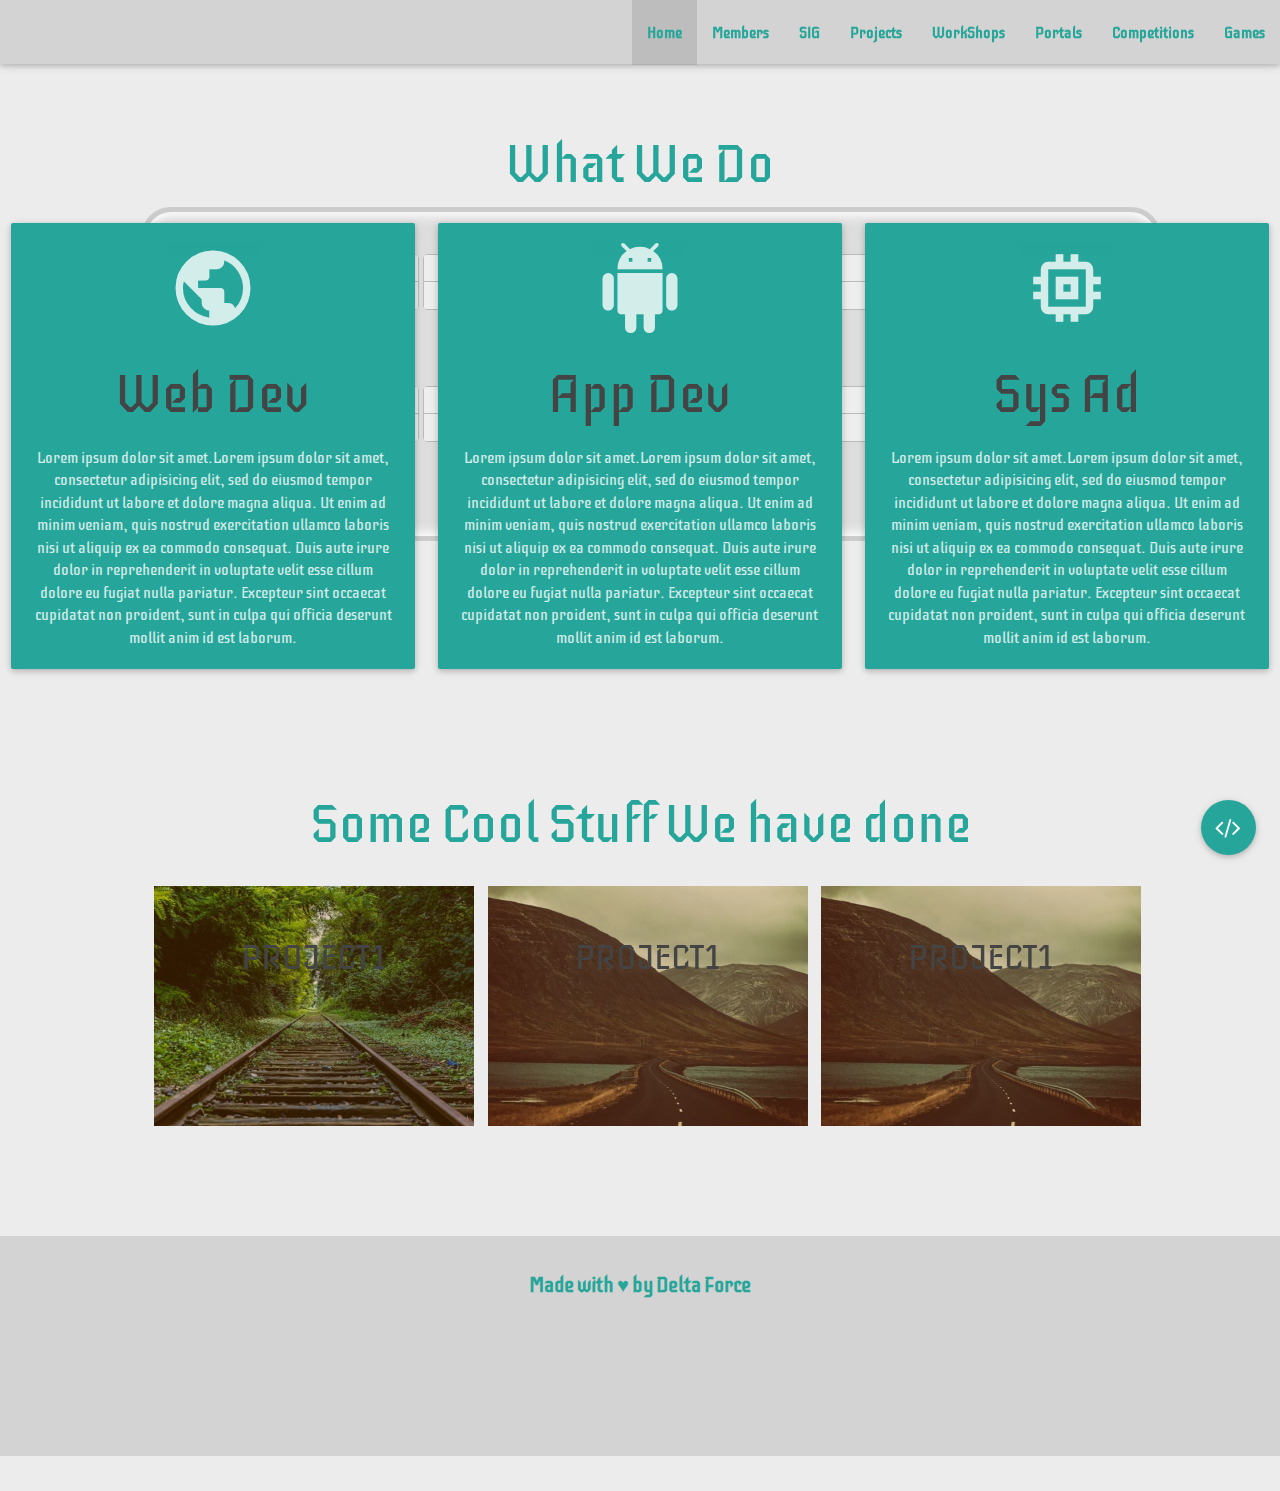
==== commit 7e5c07b1: "added preloader" ====
--- a/index.html
+++ b/index.html
@@ -1,7 +1,9 @@
 <!DOCTYPE html>
-<html >
-
-<head>
+<html>
+	<head>
+		<title>Delta</title>
+	</head>
+	<body>
 	<link rel="stylesheet" type="text/css" href="css/javascript.fullPage.css" />
 	<style>
 		body,div,dl,dt,dd,ul,ol,li,h1,h2,h3,h4,h5,h6,pre,
@@ -69,8 +71,6 @@
 
 
 		</style>
-	</head>
-	<body>
 		<link href="./Delta_files/flapper.css" type="text/css" rel="stylesheet">
 		<link rel="stylesheet" type="text/css" href="css/demo.css"/>
 		<link rel="stylesheet" type="text/css" href="css/set2.css"/>
@@ -85,9 +85,130 @@
 	    <link href="http://fonts.googleapis.com/icon?family=Material+Icons" rel="stylesheet">
 		<link href='https://fonts.googleapis.com/css?family=Iceberg' rel='stylesheet' type='text/css'>
 	    <link rel="stylesheet" type="text/css" href="css/materialize.css">
-
+	     <style type="text/css">
+      @-webkit-keyframes pulse {
+  0% {
+    opacity: 1;
+  }
+  16.666% {
+    opacity: 1;
+  }
+  100% {
+    opacity: 0;
+  }
+}
+@-moz-keyframes pulse {
+  0% {
+    opacity: 1;
+  }
+  16.666% {
+    opacity: 1;
+  }
+  100% {
+    opacity: 0;
+  }
+}
+@keyframes pulse {
+  0% {
+    opacity: 1;
+  }
+  16.666% {
+    opacity: 1;
+  }
+  100% {
+    opacity: 0;
+  }
+}
+
+.triangles {
+  -webkit-transform: translate(-50%, -50%);
+  -moz-transform: translate(-50%, -50%);
+  -ms-transform: translate(-50%, -50%);
+  -o-transform: translate(-50%, -50%);
+  transform: translate(-50%, -50%);
+  height: 81px;
+  width: 90px;
+  position: absolute;
+  left: 50%;
+  top: 50%;
+}
+
+.tri {
+  position: absolute;
+  -webkit-animation: pulse 750ms ease-in infinite;
+  -moz-animation: pulse 750ms ease-in infinite;
+  animation: pulse 750ms ease-in infinite;
+  border-top: 27px solid #215A6D;
+  border-left: 15px solid transparent;
+  border-right: 15px solid transparent;
+  border-bottom: 0px;
+}
+.tri.invert {
+  border-top: 0px;
+  border-bottom: 27px solid #215A6D;
+  border-left: 15px solid transparent;
+  border-right: 15px solid transparent;
+}
+.tri:nth-child(1) {
+  left: 30px;
+}
+.tri:nth-child(2) {
+  left: 15px;
+  top: 27px;
+  -webkit-animation-delay: -125ms;
+  -moz-animation-delay: -125ms;
+  animation-delay: -125ms;
+}
+.tri:nth-child(3) {
+  left: 30px;
+  top: 27px;
+}
+.tri:nth-child(4) {
+  left: 45px;
+  top: 27px;
+  -webkit-animation-delay: -625ms;
+  -moz-animation-delay: -625ms;
+  animation-delay: -625ms;
+}
+.tri:nth-child(5) {
+  top: 54px;
+  -webkit-animation-delay: -250ms;
+  -moz-animation-delay: -250ms;
+  animation-delay: -250ms;
+}
+.tri:nth-child(6) {
+  top: 54px;
+  left: 15px;
+  -webkit-animation-delay: -250ms;
+  -moz-animation-delay: -250ms;
+  animation-delay: -250ms;
+}
+.tri:nth-child(7) {
+  top: 54px;
+  left: 30px;
+  -webkit-animation-delay: -375ms;
+  -moz-animation-delay: -375ms;
+  animation-delay: -375ms;
+}
+.tri:nth-child(8) {
+  top: 54px;
+  left: 45px;
+  -webkit-animation-delay: -500ms;
+  -moz-animation-delay: -500ms;
+  animation-delay: -500ms;
+}
+.tri:nth-child(9) {
+  top: 54px;
+  left: 60px;
+  -webkit-animation-delay: -500ms;
+  -moz-animation-delay: -500ms;
+  animation-delay: -500ms;
+}
+
+    </style>
+   
 		<style type="text/css">
-			 
+						 
 			body{
 		       font-family: 'Iceberg';
 		    	background-color:#ececec;
@@ -97,11 +218,6 @@
 				color: #26a69a;
 				font-weight: bold;
 			}
-		  	.slider
-		  	{
-		  		margin-top: 70px;
-		  	}
-
 		    .nav-wrapper
 		    {
 		      background-color: #d3d3d3;
@@ -115,6 +231,10 @@
 		    {
 		    	color: #26a69a;
 		    	font-weight: bold;
+		    }
+		    #fullpage,.navbar-fixed
+		    {
+		    	display: none;
 		    }
 		</style>
 		<script>
@@ -123,168 +243,186 @@
 	      	$('.slider').slider();
 	      	$('.collapsible').collapsible();
 	 		});
+
+ 		$(window).load(function(){
+        $(".triangles").hide();
+        $("#fullpage").show();
+        $(".navbar-fixed").show();
+      });
+ 		
 		</script>
 
 		<script type="text/javascript" src="./Delta_files/jquery.fullPage.js"></script>
 		<script type="text/javascript" src="./Delta_files/animation.js"></script>
 		<script src="./Delta_files/jquery.flapper.js"></script>
         <script src="./Delta_files/flap.js"></script>
-		<div class="navbar-fixed">
-			<nav>
-				<div class="nav-wrapper" >			
-				    <div class="brand-logo">
-				        <a href="landing.html"><img src="" class="responsive-img"></a>
-				    </div>
-				    <a href="#" data-activates="mobile-demo" class="button-collapse"><i class="mdi-navigation-menu"></i></a>
-				    <ul class="right hide-on-med-and-down">
-				        <li class="active"><a class="waves-effect waves-teal"href="index.html">Home</a></li>
-				        <li><a class="waves-effect waves-teal" href="members.html">Members</a></li>
-				        <li><a class="waves-effect waves-teal" target="_blank" href="http://sig.deltaforce.club">SIG</a></li>
-				        <li><a class="waves-effect waves-teal" href="projects.html">Projects</a></li>
-				        <li><a class="waves-effect waves-teal" href="workshops.html">WorkShops</a></li>
-				        <li><a class="waves-effect waves-teal" href="portals.html">Portals</a></li>
-				        <li><a class="waves-effect waves-teal" href="competitions.html">Competitions</a></li>
-				        <li><a class="waves-effect waves-teal" href="games.html">Games</a></li>
-				    </ul>
-				    <ul class="side-nav" id="mobile-demo">
-				        <li class="active"><a class="waves-effect waves-teal"href="index.html">Home</a></li>
-				        <li><a class="waves-effect waves-teal" href="members.html">Members</a></li>
-				        <li><a class="waves-effect waves-teal" target="_blank" href="http://sig.deltaforce.club">SIG</a></li>
-				        <li><a class="waves-effect waves-teal" href="projects.html">Projects</a></li>
-				        <li><a class="waves-effect waves-teal" href="workshops.html">WorkShops</a></li>
-				        <li><a class="waves-effect waves-teal" href="portals.html">Portals</a></li>
-				        <li><a class="waves-effect waves-teal" href="competitions.html">Competitions</a></li>
-				        <li><a class="waves-effect waves-teal" href="games.html">Games</a></li>
-				    </ul>
-				</div>
-			</nav>
+		<div class="triangles">
+		  	<div class="tri invert"></div>
+			<div class="tri invert"></div>
+			<div class="tri"></div>
+			<div class="tri invert"></div>
+			<div class="tri invert"></div>
+			<div class="tri"></div>
+			<div class="tri invert"></div>
+			<div class="tri"></div>
+			<div class="tri invert"></div>
 		</div>
-
-		<div id="fullpage">
-
-			<div class="section col s12" id="section0">
-				<div id="flappy">
-					<div class="split">
-						<div class="displays">
-							<div class="activity"></div><input class="display M" style="display: none;"><div class="flapper display M"></div>
-							<div class="activity"></div><input class="display M" style="display: none;"><div class="flapper display M"></div>
+			<div class="navbar-fixed">
+				<nav>
+					<div class="nav-wrapper" >			
+					    <div class="brand-logo">
+					        <a href="landing.html"><img src="" class="responsive-img"></a>
+					    </div>
+					    <a href="#" data-activates="mobile-demo" class="button-collapse"><i class="mdi-navigation-menu"></i></a>
+					    <ul class="right hide-on-med-and-down">
+					        <li class="active"><a class="waves-effect waves-teal"href="index.html">Home</a></li>
+					        <li><a class="waves-effect waves-teal" href="members.html">Members</a></li>
+					        <li><a class="waves-effect waves-teal" target="_blank" href="http://sig.deltaforce.club">SIG</a></li>
+					        <li><a class="waves-effect waves-teal" href="projects.html">Projects</a></li>
+					        <li><a class="waves-effect waves-teal" href="workshops.html">WorkShops</a></li>
+					        <li><a class="waves-effect waves-teal" href="portals.html">Portals</a></li>
+					        <li><a class="waves-effect waves-teal" href="competitions.html">Competitions</a></li>
+					        <li><a class="waves-effect waves-teal" href="games.html">Games</a></li>
+					    </ul>
+					    <ul class="side-nav" id="mobile-demo">
+					        <li class="active"><a class="waves-effect waves-teal"href="index.html">Home</a></li>
+					        <li><a class="waves-effect waves-teal" href="members.html">Members</a></li>
+					        <li><a class="waves-effect waves-teal" target="_blank" href="http://sig.deltaforce.club">SIG</a></li>
+					        <li><a class="waves-effect waves-teal" href="projects.html">Projects</a></li>
+					        <li><a class="waves-effect waves-teal" href="workshops.html">WorkShops</a></li>
+					        <li><a class="waves-effect waves-teal" href="portals.html">Portals</a></li>
+					        <li><a class="waves-effect waves-teal" href="competitions.html">Competitions</a></li>
+					        <li><a class="waves-effect waves-teal" href="games.html">Games</a></li>
+					    </ul>
+					</div>
+				</nav>
+			</div>
+
+			<div id="fullpage">
+				<div class="section col s12" id="section0">
+					<div id="flappy">
+						<div class="split">
+							<div class="displays">
+								<div class="activity"></div><input class="display M" style="display: none;"><div class="flapper display M"></div>
+								<div class="activity"></div><input class="display M" style="display: none;"><div class="flapper display M"></div>
+							</div>
 						</div>
 					</div>
 				</div>
+				
+				<div class="section" id="section1">
+					<div id="ww" class="row">
+					    <h2 class="center-align" style="color:#26a69a">What We Do</h2>			    
+				    	<div class="row center-align">
+					        <div class="col s12 m4 l4">
+					          	<div class="card hoverable" style="background:#26a69a">
+					            	<div class="card-content white-text">
+					              		<p><i class="material-icons large">public</i></p>
+				    					<p><h2>Web Dev</h2></p>
+				    					<p >
+				    						Lorem ipsum dolor sit amet.Lorem ipsum dolor sit amet, consectetur adipisicing elit, sed do eiusmod
+							    			tempor incididunt ut labore et dolore magna aliqua. Ut enim ad minim veniam,
+							    			quis nostrud exercitation ullamco laboris nisi ut aliquip ex ea commodo
+							    			consequat. Duis aute irure dolor in reprehenderit in voluptate velit esse
+							    			cillum dolore eu fugiat nulla pariatur. Excepteur sint occaecat cupidatat non
+							    			proident, sunt in culpa qui officia deserunt mollit anim id est laborum.
+							    		</p>
+					          		</div>
+					        	</div>
+					        </div>    
+					        <div class="col s12 m4 l4">
+					          	<div class="card hoverable" style="background:#26a69a">
+					            	<div class="card-content white-text">
+					              		<p><i class="material-icons large">android</i></p>
+				    					<p><h2>App Dev</h2></p>
+				    					<p>
+				    						Lorem ipsum dolor sit amet.Lorem ipsum dolor sit amet, consectetur adipisicing elit, sed do eiusmod
+							    			tempor incididunt ut labore et dolore magna aliqua. Ut enim ad minim veniam,
+							    			quis nostrud exercitation ullamco laboris nisi ut aliquip ex ea commodo
+							    			consequat. Duis aute irure dolor in reprehenderit in voluptate velit esse
+							    			cillum dolore eu fugiat nulla pariatur. Excepteur sint occaecat cupidatat non
+							    			proident, sunt in culpa qui officia deserunt mollit anim id est laborum.
+							    		</p>
+					          		</div>
+					        	</div>
+					        </div>	
+					        <div class="col s12 m4 l4">
+					          	<div class="card hoverable" style="background:#26a69a">
+					            	<div class="card-content white-text">
+					            		<p><i class="material-icons large">memory</i></p>
+					    				<p><h2>Sys Ad</h2></p>
+							    		<p>
+							    			Lorem ipsum dolor sit amet.Lorem ipsum dolor sit amet, consectetur adipisicing elit, sed do eiusmod
+							    			tempor incididunt ut labore et dolore magna aliqua. Ut enim ad minim veniam,
+							    			quis nostrud exercitation ullamco laboris nisi ut aliquip ex ea commodo
+							    			consequat. Duis aute irure dolor in reprehenderit in voluptate velit esse
+							    			cillum dolore eu fugiat nulla pariatur. Excepteur sint occaecat cupidatat non
+							    			proident, sunt in culpa qui officia deserunt mollit anim id est laborum.
+					    				</p>
+					          		</div>
+					       	 	</div>
+					      	</div>
+				  		</div>
+					</div>	
+				</div>
+
+
+				<div class="section row" id="section2">
+					<div id="www" class="grid">
+					    <h2 class="center-align" style="color:#26a69a">Some Cool Stuff We have done</h2>
+						<div class="row">
+					        <div class="col s12 m4 l4">
+					        	<figure class="effect-bubba">
+									<img src="images/16.jpg" alt="img18"/>
+									<figcaption>
+										<h4>Project1</h4>
+										<p>Apollo's last game of pool was so strange.</p>
+										<a href="#">View more</a>
+									</figcaption>			
+								</figure>
+					        </div>
+					        <div class="col s12 m4 l4">
+					        	<figure class="effect-bubba">
+									<img src="images/17.jpg" alt="img18"/>
+									<figcaption>
+										<h4>Project1</h4>
+										<p>Apollo's last game of pool was so strange.</p>
+										<a href="#">View more</a>
+									</figcaption>			
+								</figure>
+					        </div>
+					        <div class="col s12 m4 l4">
+					        	<figure class="effect-bubba">
+									<img src="images/17.jpg" alt="img18"/>
+									<figcaption>
+										<h4>Project1</h4>
+										<p>Apollo's last game of pool was so strange.</p>
+										<a href="#">View more</a>
+									</figcaption>			
+								</figure>
+					        </div>
+					    </div>  
+					</div> 
+						
+					<footer class="page-footer" style="background-color:#d3d3d3">
+		            	<div class="container center-align" style="color:#26a69a;height:200px;padding-top:15px;font-size:20px">
+		           			<b>Made with &hearts; by Delta Force</b>
+		            	</div>
+		        	</footer>
+				</div>
 			</div>
-			
-			<div class="section" id="section1">
-				<div id="ww" class="row">
-				    <h2 class="center-align" style="color:#26a69a">What We Do</h2>			    
-			    	<div class="row center-align">
-				        <div class="col s12 m4 l4">
-				          	<div class="card hoverable" style="background:#26a69a">
-				            	<div class="card-content white-text">
-				              		<p><i class="material-icons large">public</i></p>
-			    					<p><h2>Web Dev</h2></p>
-			    					<p >
-			    						Lorem ipsum dolor sit amet.Lorem ipsum dolor sit amet, consectetur adipisicing elit, sed do eiusmod
-						    			tempor incididunt ut labore et dolore magna aliqua. Ut enim ad minim veniam,
-						    			quis nostrud exercitation ullamco laboris nisi ut aliquip ex ea commodo
-						    			consequat. Duis aute irure dolor in reprehenderit in voluptate velit esse
-						    			cillum dolore eu fugiat nulla pariatur. Excepteur sint occaecat cupidatat non
-						    			proident, sunt in culpa qui officia deserunt mollit anim id est laborum.
-						    		</p>
-				          		</div>
-				        	</div>
-				        </div>    
-				        <div class="col s12 m4 l4">
-				          	<div class="card hoverable" style="background:#26a69a">
-				            	<div class="card-content white-text">
-				              		<p><i class="material-icons large">android</i></p>
-			    					<p><h2>App Dev</h2></p>
-			    					<p>
-			    						Lorem ipsum dolor sit amet.Lorem ipsum dolor sit amet, consectetur adipisicing elit, sed do eiusmod
-						    			tempor incididunt ut labore et dolore magna aliqua. Ut enim ad minim veniam,
-						    			quis nostrud exercitation ullamco laboris nisi ut aliquip ex ea commodo
-						    			consequat. Duis aute irure dolor in reprehenderit in voluptate velit esse
-						    			cillum dolore eu fugiat nulla pariatur. Excepteur sint occaecat cupidatat non
-						    			proident, sunt in culpa qui officia deserunt mollit anim id est laborum.
-						    		</p>
-				          		</div>
-				        	</div>
-				        </div>	
-				        <div class="col s12 m4 l4">
-				          	<div class="card hoverable" style="background:#26a69a">
-				            	<div class="card-content white-text">
-				            		<p><i class="material-icons large">memory</i></p>
-				    				<p><h2>Sys Ad</h2></p>
-						    		<p>
-						    			Lorem ipsum dolor sit amet.Lorem ipsum dolor sit amet, consectetur adipisicing elit, sed do eiusmod
-						    			tempor incididunt ut labore et dolore magna aliqua. Ut enim ad minim veniam,
-						    			quis nostrud exercitation ullamco laboris nisi ut aliquip ex ea commodo
-						    			consequat. Duis aute irure dolor in reprehenderit in voluptate velit esse
-						    			cillum dolore eu fugiat nulla pariatur. Excepteur sint occaecat cupidatat non
-						    			proident, sunt in culpa qui officia deserunt mollit anim id est laborum.
-				    				</p>
-				          		</div>
-				       	 	</div>
-				      	</div>
-			  		</div>
-				</div>	
-			</div>
-
-
-			<div class="section row" id="section2">
-				<div id="www" class="grid">
-				    <h2 class="center-align" style="color:#26a69a">Some Cool Stuff We have done</h2>
-					<div class="row">
-				        <div class="col s12 m6 l4">
-				        	<figure class="effect-bubba">
-								<img src="images/16.jpg" alt="img18"/>
-								<figcaption>
-									<h4>Project1</h4>
-									<p>Apollo's last game of pool was so strange.</p>
-									<a href="#">View more</a>
-								</figcaption>			
-							</figure>
-				        </div>
-				        <div class="col s12 m6 l4">
-				        	<figure class="effect-bubba">
-								<img src="images/17.jpg" alt="img18"/>
-								<figcaption>
-									<h4>Project1</h4>
-									<p>Apollo's last game of pool was so strange.</p>
-									<a href="#">View more</a>
-								</figcaption>			
-							</figure>
-				        </div>
-				        <div class="col s12 m6 l4">
-				        	<figure class="effect-bubba">
-								<img src="images/17.jpg" alt="img18"/>
-								<figcaption>
-									<h4>Project1</h4>
-									<p>Apollo's last game of pool was so strange.</p>
-									<a href="#">View more</a>
-								</figcaption>			
-							</figure>
-				        </div>
-				    </div>  
-				</div> 
-					
-			<footer class="page-footer" style="background-color:#d3d3d3">
-            	<div class="container center-align" style="color:#26a69a;height:200px;padding-top:15px;font-size:20px">
-           			Made with &hearts; by Delta Force
-            	</div>
-        	</footer>
-			</div>
-		</div>
-		<div class="fixed-action-btn" style="bottom: 45px; right: 24px;">
-		    <a class="btn-floating btn-large" style="background:#26a69a">
-		      	<i class="large fa fa-code"></i>
-		    </a>
-		    <ul>
-          <li><a class="btn-floating blue darken-2"><i class="fa fa-facebook-square"></i></a></li>
-          <li><a class="btn-floating black"><i class="fa fa-github"></i></a></li>
-          <li><a class="btn-floating blue"><i class="fa fa-linkedin"></i></a></li>
-          <li><a class="btn-floating red"><i class="fa fa-google-plus"></i></a></li>
-      </ul>
-	  	</div>
+			<div class="fixed-action-btn" style="bottom: 45px; right: 24px;">
+			    <a class="btn-floating btn-large" style="background:#26a69a">
+			      	<i class="large fa fa-code"></i>
+			    </a>
+			    <ul>
+		          	<li><a class="btn-floating blue darken-2"><i class="fa fa-facebook-square"></i></a></li>
+		          	<li><a class="btn-floating black"><i class="fa fa-github"></i></a></li>
+		          	<li><a class="btn-floating blue"><i class="fa fa-linkedin"></i></a></li>
+		          	<li><a class="btn-floating red"><i class="fa fa-google-plus"></i></a></li>
+	      		</ul>
+		  	</div>
+		
 		<script type="text/javascript" src="js/javascript.fullPage.js"></script>
 		<script type="text/javascript">
 			fullpage.initialize('#fullpage', {
--- a/css/demo.css
+++ b/css/demo.css
@@ -13,13 +13,6 @@
 .clearfix:before, .clearfix:after { display: table; content: ''; }
 .clearfix:after { clear: both; }
 
-body {
-	background-color: #2196f3;
-	color: #fff;
-	font-weight: 400;
-	font-size: 1em;
-	font-family: 'Raleway', Arial, sans-serif;
-}
 
 
 section {
@@ -37,8 +30,7 @@
 	margin: 0;
 	padding: 4em 1% 0;
 	color: #484B54;
-	font-weight: 800;
-	font-size: 1.5em;
+
 }
 
 .content > h2:first-child {
@@ -76,8 +68,7 @@
 .codrops-top {
 	width: 100%;
 	text-transform: uppercase;
-	font-weight: 800;
-	font-size: 0.69em;
+	
 	line-height: 2.2;
 }
 
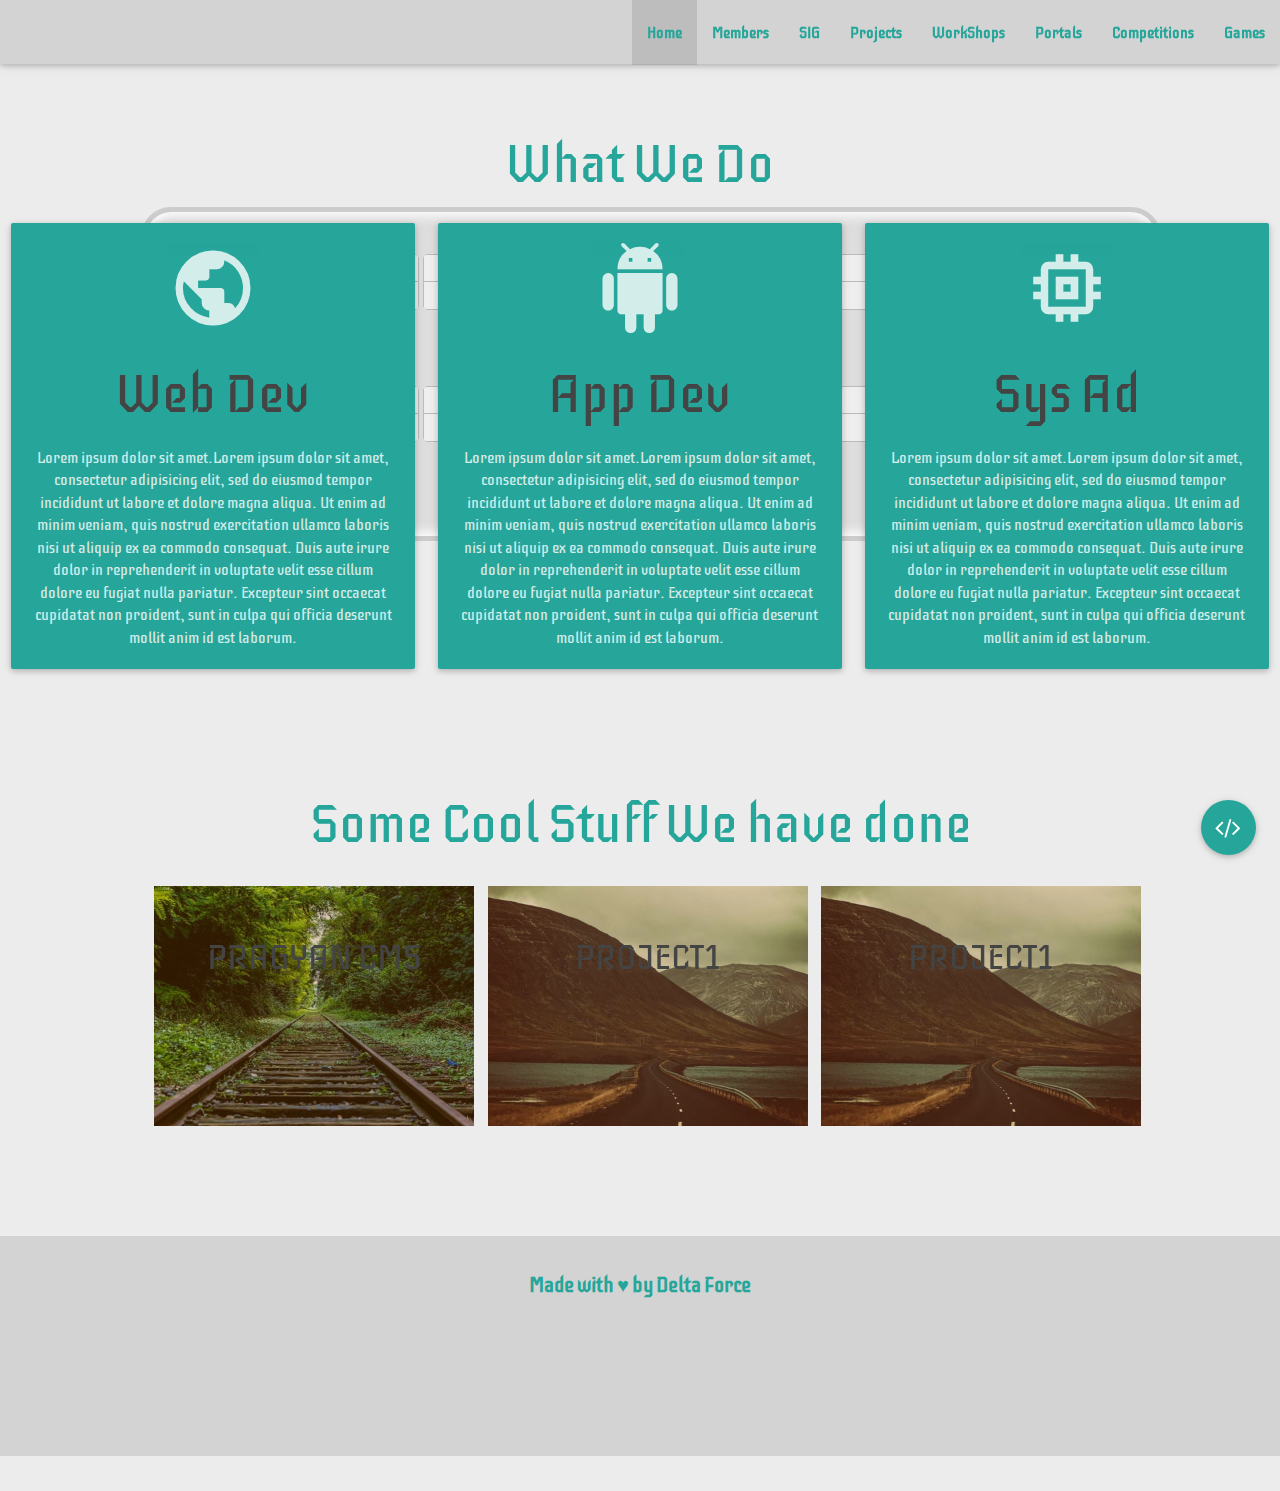
==== commit d4395b5f: "try32" ====
--- a/index.html
+++ b/index.html
@@ -138,14 +138,14 @@
   -webkit-animation: pulse 750ms ease-in infinite;
   -moz-animation: pulse 750ms ease-in infinite;
   animation: pulse 750ms ease-in infinite;
-  border-top: 27px solid #215A6D;
+  border-top: 27px solid #26A69A;
   border-left: 15px solid transparent;
   border-right: 15px solid transparent;
   border-bottom: 0px;
 }
 .tri.invert {
   border-top: 0px;
-  border-bottom: 27px solid #215A6D;
+  border-bottom: 27px solid #26A69A;
   border-left: 15px solid transparent;
   border-right: 15px solid transparent;
 }
@@ -218,13 +218,25 @@
 				color: #26a69a;
 				font-weight: bold;
 			}
+			.side-nav
+			{
+				background-color: #d3d3d3;
+			}
+			.side-nav a
+			{
+				color: #26A69A;
+				height: 10rem;
+				text-align: center;
+				padding: 15px;
+				font-size: 2.2rem;
+				font-family: 'Noto';
+			}
 		    .nav-wrapper
 		    {
 		      background-color: #d3d3d3;
 		    }
 		    footer
 		    {
-
 		      background: #d3d3d3;
 		    }
 		    a:hover
@@ -373,11 +385,11 @@
 						<div class="row">
 					        <div class="col s12 m4 l4">
 					        	<figure class="effect-bubba">
-									<img src="images/16.jpg" alt="img18"/>
+									<a href="https://github.com/delta/pragyan"><img src="images/16.jpg" alt="img18"/></a>
 									<figcaption>
-										<h4>Project1</h4>
+										<h4>Pragyan CMS</h4>
 										<p>Apollo's last game of pool was so strange.</p>
-										<a href="#">View more</a>
+										<a href="https://github.com/delta/pragyan">View more</a>
 									</figcaption>			
 								</figure>
 					        </div>
@@ -417,7 +429,7 @@
 			    </a>
 			    <ul>
 		          	<li><a class="btn-floating blue darken-2"><i class="fa fa-facebook-square"></i></a></li>
-		          	<li><a class="btn-floating black"><i class="fa fa-github"></i></a></li>
+		          	<li><a href="https://github.com/delta" class="btn-floating black"><i class="fa fa-github"></i></a></li>
 		          	<li><a class="btn-floating blue"><i class="fa fa-linkedin"></i></a></li>
 		          	<li><a class="btn-floating red"><i class="fa fa-google-plus"></i></a></li>
 	      		</ul>
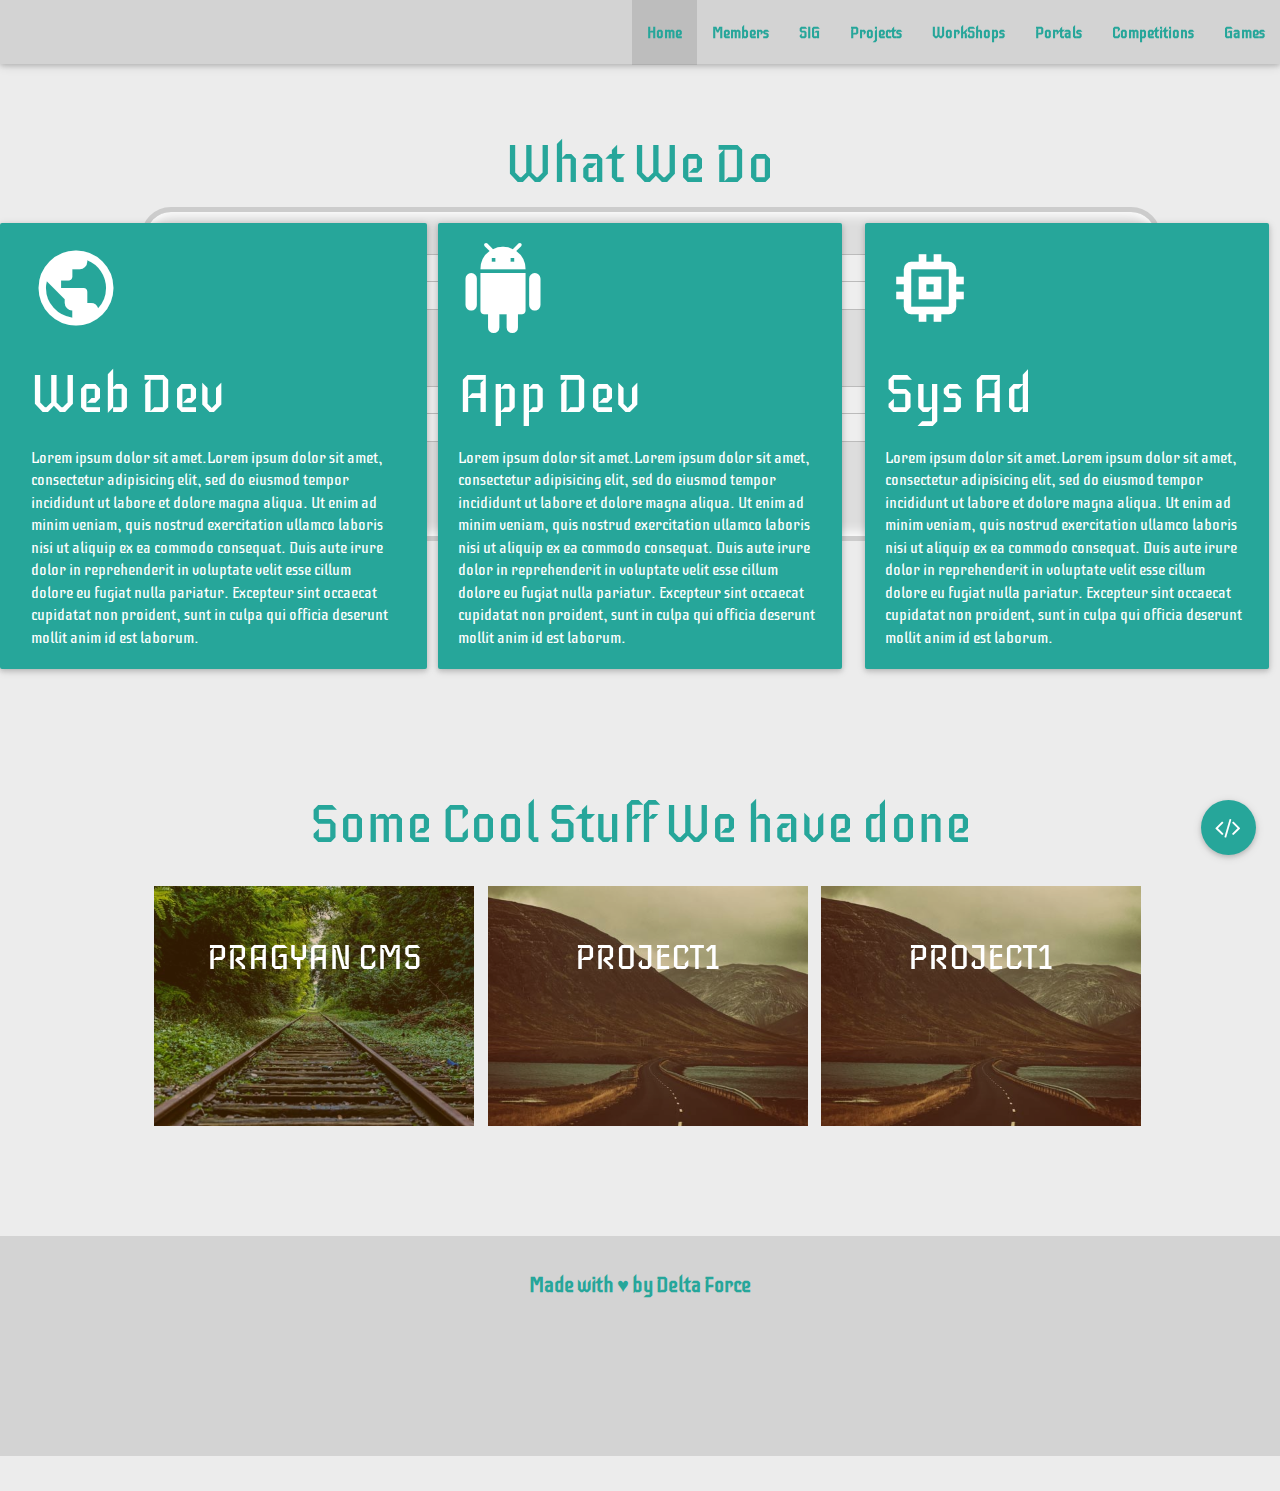
==== commit bfb0e195: "Update index.html" ====
--- a/index.html
+++ b/index.html
@@ -1,76 +1,17 @@
 <!DOCTYPE html>
 <html>
 	<head>
-		<title>Delta</title>
+		<meta http-equiv="Content-Type" content="text/html; charset=UTF-8">
+    <title>Delta</title>
+
+    <meta charset="utf-8">
+    <meta http-equiv="X-UA-Compatible" content="IE=edge">
+    <meta name="viewport" content="width=device-width, initial-scale=1">
+    <meta name="description" content="Delta">
 	</head>
 	<body>
-	<link rel="stylesheet" type="text/css" href="css/javascript.fullPage.css" />
-	<style>
-		body,div,dl,dt,dd,ul,ol,li,h1,h2,h3,h4,h5,h6,pre,
-		form,fieldset,input,textarea,p,blockquote,th,td {
-		    padding: 0;
-		    margin: 0;
-		}
-		a{
-			text-decoration:none;
-		}
-		table {
-		    border-spacing: 0;
-		}
-		fieldset,img {
-		    border: 0;
-		}
-		address,caption,cite,code,dfn,em,strong,th,var {
-		    font-weight: normal;
-		    font-style: normal;
-		}
-		strong{
-			font-weight: bold;
-		}
-		ol,ul {
-		    list-style: none;
-		    margin:0;
-		    padding:0;
-		}
-		caption,th {
-		    text-align: left;
-
-		}
-		h1,h2,h3,h4,h5,h6 {
-		    font-weight: normal;
-		    font-size: 100%;
-		    margin:0;
-		    padding:0;
-		    color:#444;
-		}
-		q:before,q:after {
-		    content:'';
-		}
-		abbr,acronym { border: 0;
-		}
-		.content{
-			position: relative;
-			top: 50%;
-			transform: translateY(-50%);
-			text-align: center;
-		}
-
-		#section0 h1{
-			color: #444;
-		}
-		#section0 p{
-			color: #333;
-			opacity: 0.4;
-		}		
-		#section1 h1{
-			color: #fff;
-		}
-		#section1 p{
-			opacity: 0.8;
-		}
-
-
-		</style>
+		<link rel="stylesheet" type="text/css" href="css/javascript.fullPage.css" />
+        <link rel="stylesheet" type="text/css" href="css/fullpage.css"> 
 		<link href="./Delta_files/flapper.css" type="text/css" rel="stylesheet">
 		<link rel="stylesheet" type="text/css" href="css/demo.css"/>
 		<link rel="stylesheet" type="text/css" href="css/set2.css"/>
@@ -85,128 +26,7 @@
 	    <link href="http://fonts.googleapis.com/icon?family=Material+Icons" rel="stylesheet">
 		<link href='https://fonts.googleapis.com/css?family=Iceberg' rel='stylesheet' type='text/css'>
 	    <link rel="stylesheet" type="text/css" href="css/materialize.css">
-	     <style type="text/css">
-      @-webkit-keyframes pulse {
-  0% {
-    opacity: 1;
-  }
-  16.666% {
-    opacity: 1;
-  }
-  100% {
-    opacity: 0;
-  }
-}
-@-moz-keyframes pulse {
-  0% {
-    opacity: 1;
-  }
-  16.666% {
-    opacity: 1;
-  }
-  100% {
-    opacity: 0;
-  }
-}
-@keyframes pulse {
-  0% {
-    opacity: 1;
-  }
-  16.666% {
-    opacity: 1;
-  }
-  100% {
-    opacity: 0;
-  }
-}
-
-.triangles {
-  -webkit-transform: translate(-50%, -50%);
-  -moz-transform: translate(-50%, -50%);
-  -ms-transform: translate(-50%, -50%);
-  -o-transform: translate(-50%, -50%);
-  transform: translate(-50%, -50%);
-  height: 81px;
-  width: 90px;
-  position: absolute;
-  left: 50%;
-  top: 50%;
-}
-
-.tri {
-  position: absolute;
-  -webkit-animation: pulse 750ms ease-in infinite;
-  -moz-animation: pulse 750ms ease-in infinite;
-  animation: pulse 750ms ease-in infinite;
-  border-top: 27px solid #26A69A;
-  border-left: 15px solid transparent;
-  border-right: 15px solid transparent;
-  border-bottom: 0px;
-}
-.tri.invert {
-  border-top: 0px;
-  border-bottom: 27px solid #26A69A;
-  border-left: 15px solid transparent;
-  border-right: 15px solid transparent;
-}
-.tri:nth-child(1) {
-  left: 30px;
-}
-.tri:nth-child(2) {
-  left: 15px;
-  top: 27px;
-  -webkit-animation-delay: -125ms;
-  -moz-animation-delay: -125ms;
-  animation-delay: -125ms;
-}
-.tri:nth-child(3) {
-  left: 30px;
-  top: 27px;
-}
-.tri:nth-child(4) {
-  left: 45px;
-  top: 27px;
-  -webkit-animation-delay: -625ms;
-  -moz-animation-delay: -625ms;
-  animation-delay: -625ms;
-}
-.tri:nth-child(5) {
-  top: 54px;
-  -webkit-animation-delay: -250ms;
-  -moz-animation-delay: -250ms;
-  animation-delay: -250ms;
-}
-.tri:nth-child(6) {
-  top: 54px;
-  left: 15px;
-  -webkit-animation-delay: -250ms;
-  -moz-animation-delay: -250ms;
-  animation-delay: -250ms;
-}
-.tri:nth-child(7) {
-  top: 54px;
-  left: 30px;
-  -webkit-animation-delay: -375ms;
-  -moz-animation-delay: -375ms;
-  animation-delay: -375ms;
-}
-.tri:nth-child(8) {
-  top: 54px;
-  left: 45px;
-  -webkit-animation-delay: -500ms;
-  -moz-animation-delay: -500ms;
-  animation-delay: -500ms;
-}
-.tri:nth-child(9) {
-  top: 54px;
-  left: 60px;
-  -webkit-animation-delay: -500ms;
-  -moz-animation-delay: -500ms;
-  animation-delay: -500ms;
-}
-
-    </style>
-   
+	    <link rel="stylesheet" type="text/css" href="css/preloader.css"> 
 		<style type="text/css">
 						 
 			body{
@@ -220,16 +40,23 @@
 			}
 			.side-nav
 			{
-				background-color: #d3d3d3;
+				background-color: #ececec;
+			}
+			[class^="mdi-"], [class*="mdi-"]
+			{
+				color: #26A69A;
 			}
 			.side-nav a
 			{
-				color: #26A69A;
+				/*color: #26A69A;
 				height: 10rem;
 				text-align: center;
 				padding: 15px;
+				padding-top: 35px;
+				padding-left: 10px;
 				font-size: 2.2rem;
-				font-family: 'Noto';
+				font-family: 'Iceberg';
+				font-weight:normal;*/
 			}
 		    .nav-wrapper
 		    {
@@ -249,6 +76,8 @@
 		    	display: none;
 		    }
 		</style>
+		
+
 		<script>
 	 		$(document).ready(function(){
 	   		$(".button-collapse").sideNav();
@@ -256,20 +85,19 @@
 	      	$('.collapsible').collapsible();
 	 		});
 
- 		$(window).load(function(){
-        $(".triangles").hide();
-        $("#fullpage").show();
-        $(".navbar-fixed").show();
-      });
- 		
+	 		$(window).load(function(){ /* preloader functioning */ 
+		        $(".triangles").hide();
+		        $("#fullpage").show();
+		        $(".navbar-fixed").show();
+		    });
 		</script>
 
 		<script type="text/javascript" src="./Delta_files/jquery.fullPage.js"></script>
 		<script type="text/javascript" src="./Delta_files/animation.js"></script>
 		<script src="./Delta_files/jquery.flapper.js"></script>
         <script src="./Delta_files/flap.js"></script>
-		<div class="triangles">
-		  	<div class="tri invert"></div>
+		<div class="triangles">               <!-- Preloader Start-->
+ 		  	<div class="tri invert"></div>
 			<div class="tri invert"></div>
 			<div class="tri"></div>
 			<div class="tri invert"></div>
@@ -278,41 +106,41 @@
 			<div class="tri invert"></div>
 			<div class="tri"></div>
 			<div class="tri invert"></div>
-		</div>
-			<div class="navbar-fixed">
-				<nav>
-					<div class="nav-wrapper" >			
-					    <div class="brand-logo">
-					        <a href="landing.html"><img src="" class="responsive-img"></a>
-					    </div>
-					    <a href="#" data-activates="mobile-demo" class="button-collapse"><i class="mdi-navigation-menu"></i></a>
-					    <ul class="right hide-on-med-and-down">
-					        <li class="active"><a class="waves-effect waves-teal"href="index.html">Home</a></li>
-					        <li><a class="waves-effect waves-teal" href="members.html">Members</a></li>
-					        <li><a class="waves-effect waves-teal" target="_blank" href="http://sig.deltaforce.club">SIG</a></li>
-					        <li><a class="waves-effect waves-teal" href="projects.html">Projects</a></li>
-					        <li><a class="waves-effect waves-teal" href="workshops.html">WorkShops</a></li>
-					        <li><a class="waves-effect waves-teal" href="portals.html">Portals</a></li>
-					        <li><a class="waves-effect waves-teal" href="competitions.html">Competitions</a></li>
-					        <li><a class="waves-effect waves-teal" href="games.html">Games</a></li>
-					    </ul>
-					    <ul class="side-nav" id="mobile-demo">
-					        <li class="active"><a class="waves-effect waves-teal"href="index.html">Home</a></li>
-					        <li><a class="waves-effect waves-teal" href="members.html">Members</a></li>
-					        <li><a class="waves-effect waves-teal" target="_blank" href="http://sig.deltaforce.club">SIG</a></li>
-					        <li><a class="waves-effect waves-teal" href="projects.html">Projects</a></li>
-					        <li><a class="waves-effect waves-teal" href="workshops.html">WorkShops</a></li>
-					        <li><a class="waves-effect waves-teal" href="portals.html">Portals</a></li>
-					        <li><a class="waves-effect waves-teal" href="competitions.html">Competitions</a></li>
-					        <li><a class="waves-effect waves-teal" href="games.html">Games</a></li>
-					    </ul>
-					</div>
-				</nav>
-			</div>
-
-			<div id="fullpage">
-				<div class="section col s12" id="section0">
-					<div id="flappy">
+		</div>								  <!-- Preloader End -->					
+			 <div class="navbar-fixed">
+            <nav>
+                <div class="nav-wrapper" >         
+                    <div class="brand-logo">
+                        <a href="landing.html"><img src="" class="responsive-img"></a>
+                    </div>
+                        <a href="#" data-activates="mobile-demo" class="button-collapse"><i class="mdi-navigation-menu"></i></a>
+                        <ul class="right hide-on-med-and-down">
+                        <li class="active"><a class="waves-effect waves-teal"href="index.html">Home</a></li>
+                        <li><a class="waves-effect waves-teal" href="members.html">Members</a></li>
+                        <li><a class="waves-effect waves-teal" target="_blank"href="http://sig.deltaforce.club">SIG</a></li>
+                        <li><a class="waves-effect waves-teal" href="projects.html">Projects</a></li>
+                        <li><a class="waves-effect waves-teal" href="workshops.html">WorkShops</a></li>
+                        <li><a class="waves-effect waves-teal" href="portals.html">Portals</a></li>
+                        <li><a class="waves-effect waves-teal" href="competitions.html">Competitions</a></li>
+                        <li><a class="waves-effect waves-teal" href="games.html">Games</a></li>
+                    </ul>
+                    <ul class="side-nav" id="mobile-demo">  <!-- side-nav activates on medium and smaller devices -->
+                        <li class="active"><a class="waves-effect waves-teal"href="index.html">Home</a></li>
+                        <li><a class="waves-effect waves-teal" href="members.html">Members</a></li>
+                        <li><a class="waves-effect waves-teal" target="_blank" href="http://sig.deltaforce.club">SIG</a></li>
+                        <li><a class="waves-effect waves-teal" href="projects.html">Projects</a></li>
+                        <li><a class="waves-effect waves-teal" href="workshops.html">WorkShops</a></li>
+                        <li><a class="waves-effect waves-teal" href="portals.html">Portals</a></li>
+                        <li><a class="waves-effect waves-teal" href="competitions.html">Competitions</a></li>
+                        <li><a class="waves-effect waves-teal" href="games.html">Games</a></li>
+                    </ul>
+                </div>
+            </nav>
+        </div>									<!-- Navigation Bar div Ends -->							
+
+			<div id="fullpage">                        <!-- fullpage for smooth scrolling effect -->
+				<div class="section col s12 hide-on-med-and-down" id="section0">        <!--fullpage divided into sections --><!-- section 1 of fullpage-->
+					<div id="flappy">  <!-- flapper hidden in medium and smaller devices -->
 						<div class="split">
 							<div class="displays">
 								<div class="activity"></div><input class="display M" style="display: none;"><div class="flapper display M"></div>
@@ -322,12 +150,12 @@
 					</div>
 				</div>
 				
-				<div class="section" id="section1">
+				<div class="section" id="section1">    <!-- section 2 of fullpage -->
 					<div id="ww" class="row">
 					    <h2 class="center-align" style="color:#26a69a">What We Do</h2>			    
-				    	<div class="row center-align">
-					        <div class="col s12 m4 l4">
-					          	<div class="card hoverable" style="background:#26a69a">
+				    	<div class="row ">
+					        <div class="">
+					          	<div class="card hoverable col s12 m12 l4" style="background:#26a69a">
 					            	<div class="card-content white-text">
 					              		<p><i class="material-icons large">public</i></p>
 				    					<p><h2>Web Dev</h2></p>
@@ -342,7 +170,7 @@
 					          		</div>
 					        	</div>
 					        </div>    
-					        <div class="col s12 m4 l4">
+					        <div class="col s12 m12 l4">
 					          	<div class="card hoverable" style="background:#26a69a">
 					            	<div class="card-content white-text">
 					              		<p><i class="material-icons large">android</i></p>
@@ -358,7 +186,7 @@
 					          		</div>
 					        	</div>
 					        </div>	
-					        <div class="col s12 m4 l4">
+					        <div class="col s12 m12 l4">
 					          	<div class="card hoverable" style="background:#26a69a">
 					            	<div class="card-content white-text">
 					            		<p><i class="material-icons large">memory</i></p>
@@ -376,14 +204,14 @@
 					      	</div>
 				  		</div>
 					</div>	
-				</div>
-
-
-				<div class="section row" id="section2">
+				</div> <!-- section 2 of fullpage ends -->
+
+
+				<div class="section row" id="section2">  <!-- section 3 of fullpage-->
 					<div id="www" class="grid">
 					    <h2 class="center-align" style="color:#26a69a">Some Cool Stuff We have done</h2>
 						<div class="row">
-					        <div class="col s12 m4 l4">
+					        <div class="col s12 m12 l4">
 					        	<figure class="effect-bubba">
 									<a href="https://github.com/delta/pragyan"><img src="images/16.jpg" alt="img18"/></a>
 									<figcaption>
@@ -393,7 +221,7 @@
 									</figcaption>			
 								</figure>
 					        </div>
-					        <div class="col s12 m4 l4">
+					        <div class="col s12 m12 l4">
 					        	<figure class="effect-bubba">
 									<img src="images/17.jpg" alt="img18"/>
 									<figcaption>
@@ -403,7 +231,7 @@
 									</figcaption>			
 								</figure>
 					        </div>
-					        <div class="col s12 m4 l4">
+					        <div class="col s12 m12 l4">
 					        	<figure class="effect-bubba">
 									<img src="images/17.jpg" alt="img18"/>
 									<figcaption>
@@ -415,15 +243,14 @@
 					        </div>
 					    </div>  
 					</div> 
-						
 					<footer class="page-footer" style="background-color:#d3d3d3">
 		            	<div class="container center-align" style="color:#26a69a;height:200px;padding-top:15px;font-size:20px">
 		           			<b>Made with &hearts; by Delta Force</b>
 		            	</div>
 		        	</footer>
-				</div>
-			</div>
-			<div class="fixed-action-btn" style="bottom: 45px; right: 24px;">
+				</div>  <!-- section 3 of fullpage ends -->
+			</div>  <!-- fullpage smooth scrolling effect ends -->
+			<div class="fixed-action-btn" style="bottom: 45px; right: 24px;">   <!-- social media button -->
 			    <a class="btn-floating btn-large" style="background:#26a69a">
 			      	<i class="large fa fa-code"></i>
 			    </a>
@@ -435,13 +262,20 @@
 	      		</ul>
 		  	</div>
 		
-		<script type="text/javascript" src="js/javascript.fullPage.js"></script>
+		<script type="text/javascript" src="js/javascript.fullPage.js"></script> <!-- For smooth scrolling effect --> 
 		<script type="text/javascript">
+		$(function(){
+			var x=$(window).width();
+			console.log(x);
+			if($(window).width()>1048)
+			{
 			fullpage.initialize('#fullpage', {
-				//anchors: ['firstPage', 'secondPage', '3rdPage', '4thpage', 'lastPage'],
 				menu: '#menu',
 				css3:true
 			});
+		}
+	});
+			
 		</script>
 	</body>
 </html>
